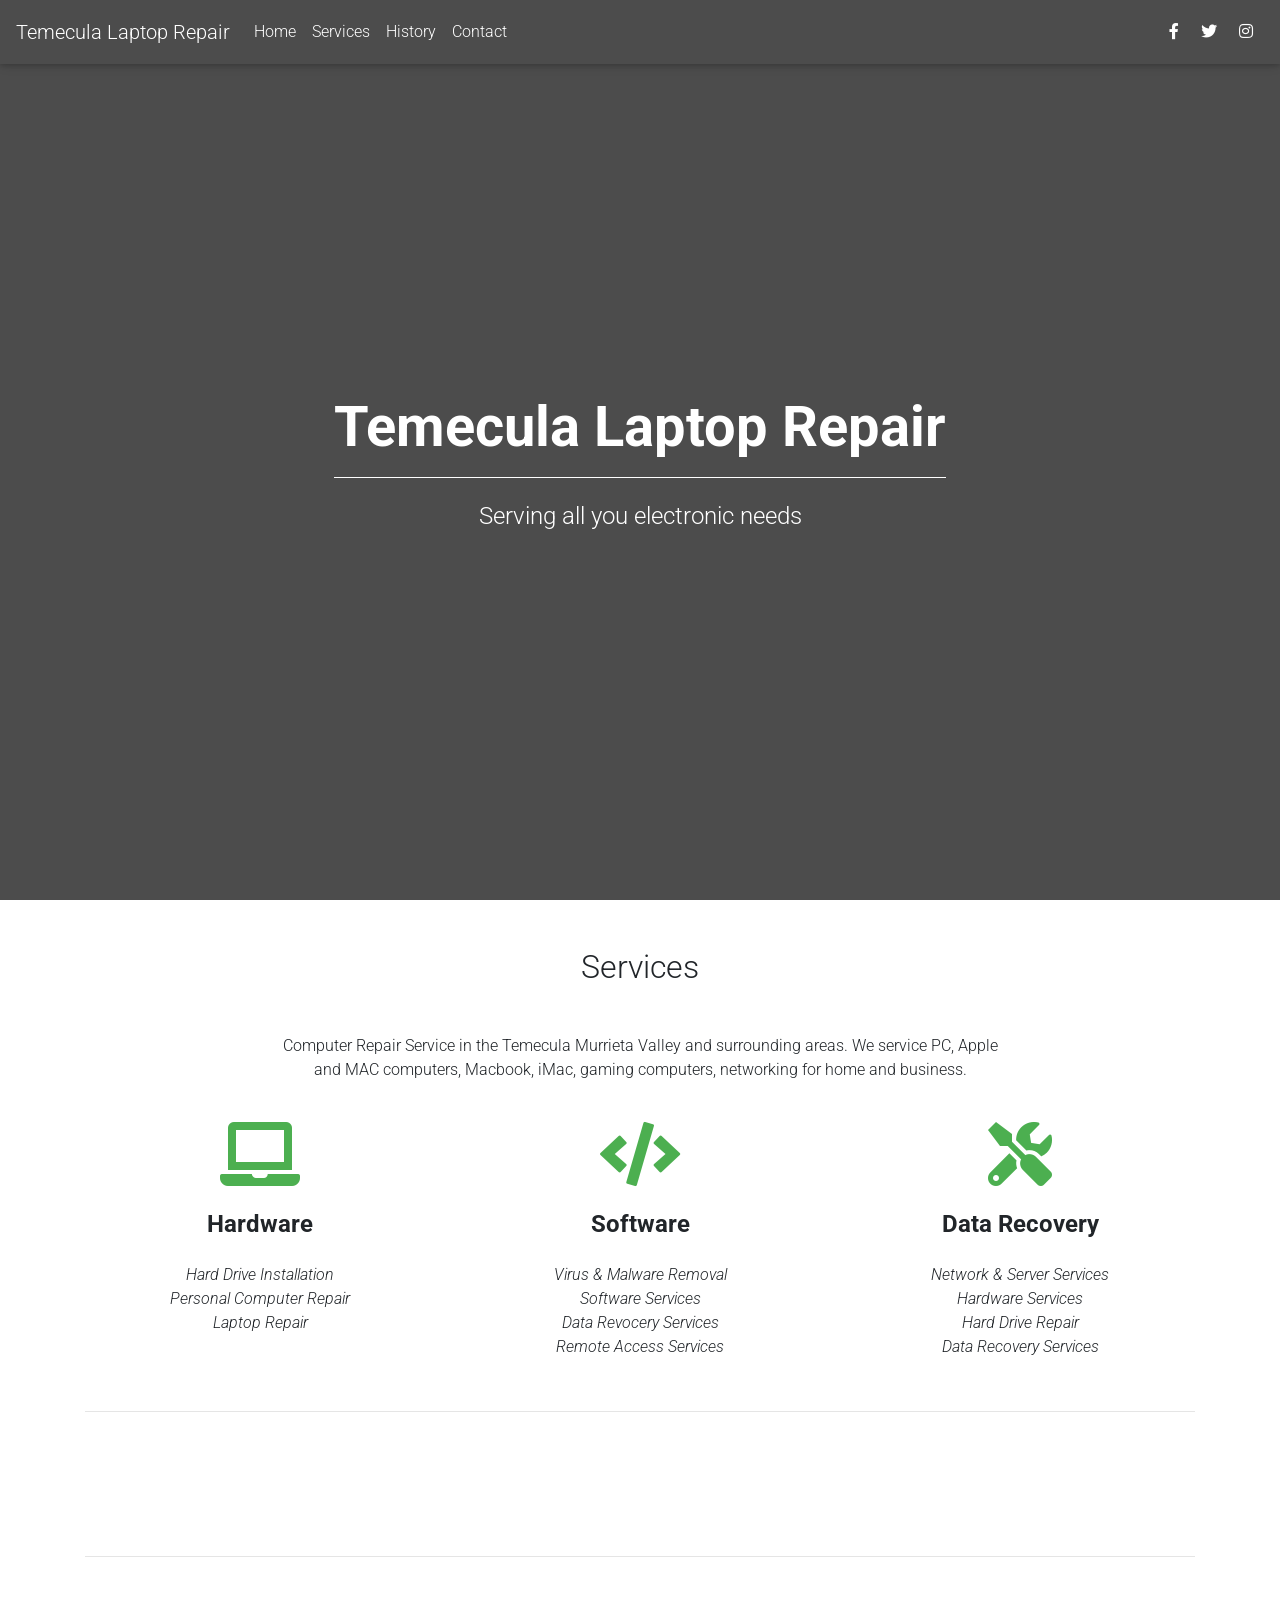
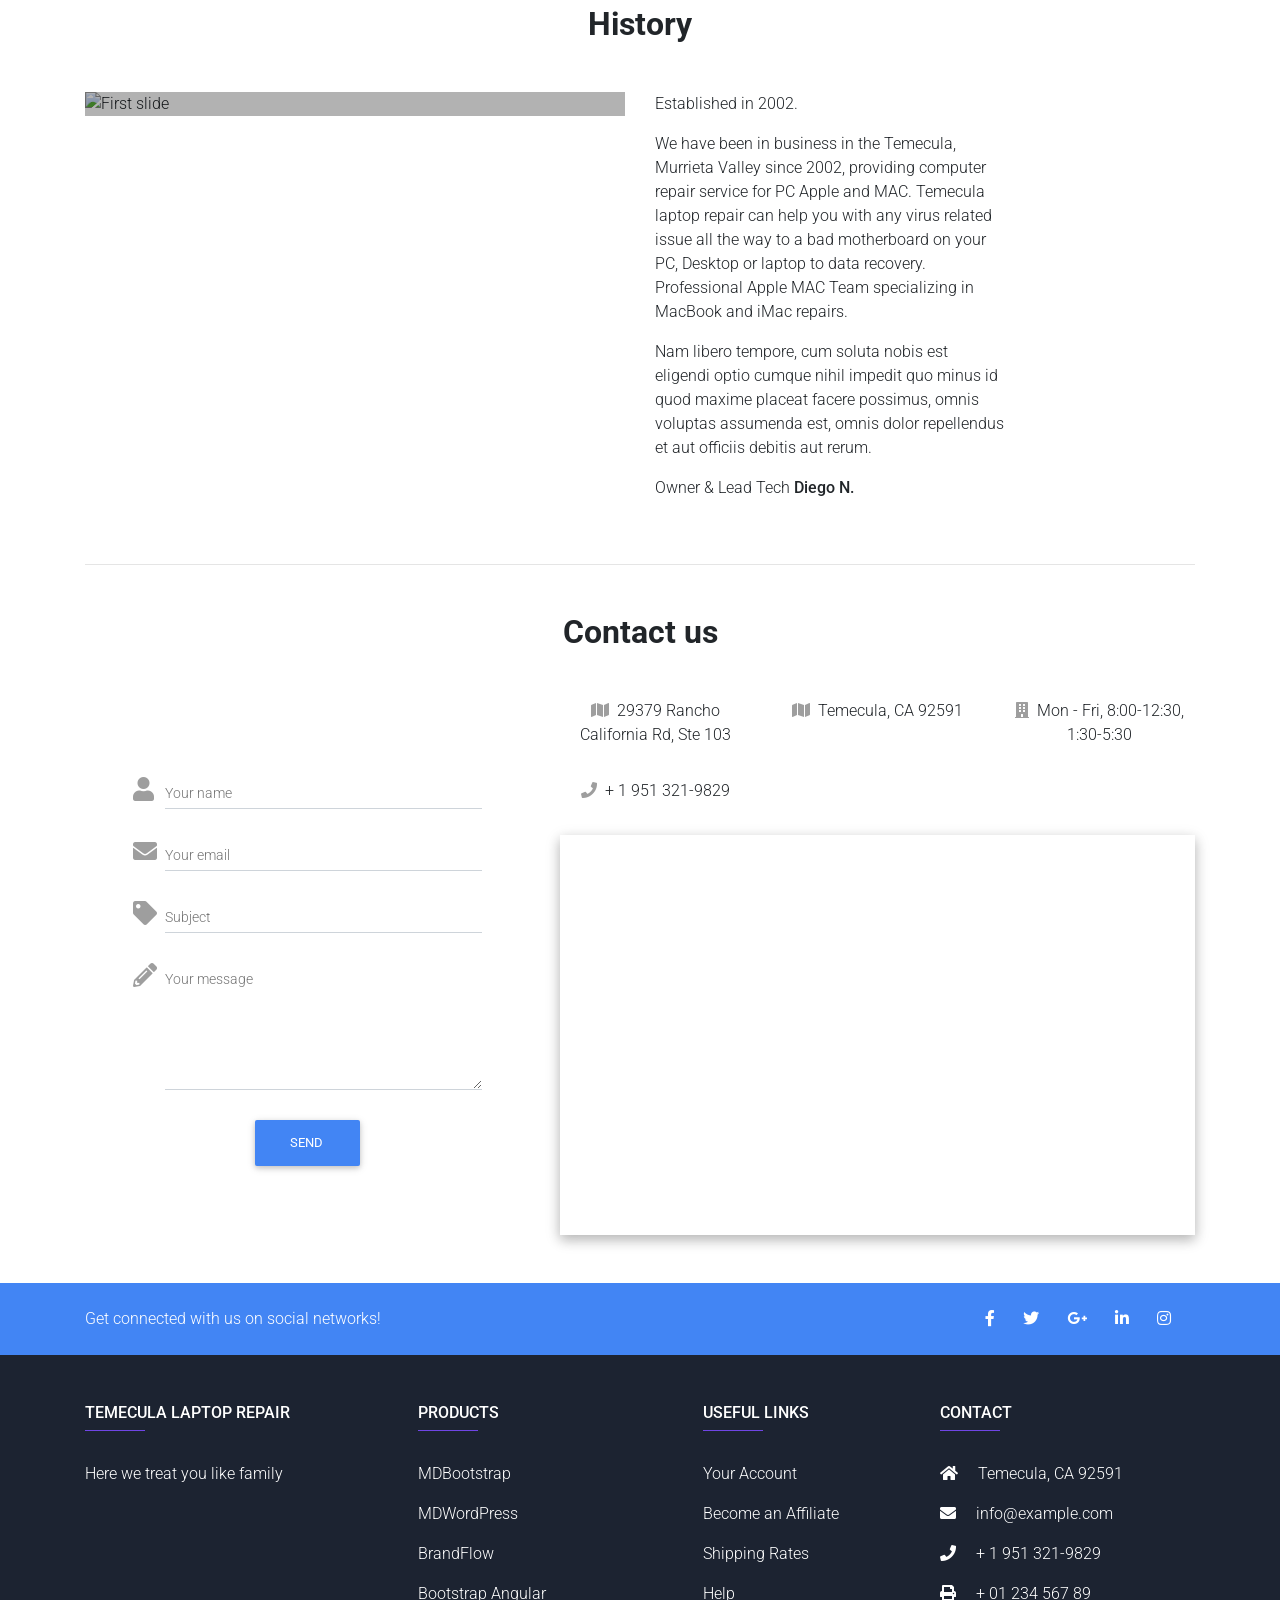
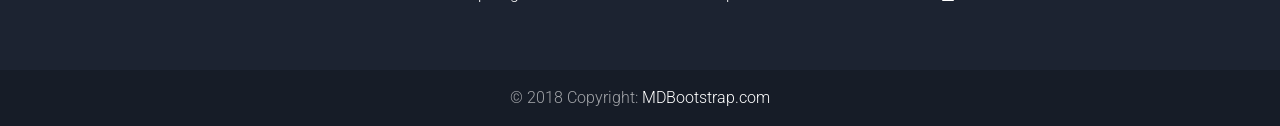
==== index.html @ 1538ce8d "Allow to publish to github pages" ====
<!DOCTYPE html>
<html lang="en">
<head>
  <meta charset="UTF-8">
  <meta name="viewport" content="width=device-width, initial-scale=1, shrink-to-fit=no">
  <meta http-equiv="x-ua-compatible" content="ie=edge">
  <title>Temecula Laptop Repair</title>
  <!-- MDB icon -->
  <link rel="icon" href="img/repair.png" type="image/x-icon" class="filter-green">
  <!-- Font Awesome -->
  <link rel="stylesheet" href="https://use.fontawesome.com/releases/v5.11.2/css/all.css">
  <!-- Google Fonts Roboto -->
  <link rel="stylesheet" href="https://fonts.googleapis.com/css?family=Roboto:300,400,500,700&display=swap">
  <!-- Bootstrap core CSS -->
  <link rel="stylesheet" href="css/bootstrap.min.css">
  <!-- Material Design Bootstrap -->
  <link rel="stylesheet" href="css/mdb.min.css">
  <!-- Your custom styles (optional) -->
  <link rel="stylesheet" href="css/style.css">
</head>
<body>
  <!--Main Navigation-->
  <header>
    <nav class="navbar navbar-expand-lg navbar-dark fixed-top scrolling-navbar">

      <!-- Navbar brand -->
      <a class="navbar-brand" href="#">Temecula Laptop Repair</a>
    
      <!-- Collapse button -->
      <button class="navbar-toggler" type="button" data-toggle="collapse" data-target="#basicExampleNav"
        aria-controls="basicExampleNav" aria-expanded="false" aria-label="Toggle navigation">
        <span class="navbar-toggler-icon"></span>
      </button>
    
      <!-- Collapsible content -->
      <div class="collapse navbar-collapse" id="basicExampleNav">
    
        <!-- Links -->
        <ul class="navbar-nav mr-auto">
          <li class="nav-item">
            <a class="nav-link" href="#intro">Home</a>
        </li>
        <li class="nav-item">
            <a class="nav-link" href="#best-features">Services</a>
        </li>
        <!-- <li class="nav-item">
            <a class="nav-link" href="#examples">History</a>
        </li> -->
        <li class="nav-item">
            <a class="nav-link" href="#gallery">History</a>
        </li>
        <li class="nav-item">
            <a class="nav-link" href="#contact">Contact</a>
        </li>
    
          <!-- Dropdown -->
          <!-- <li class="nav-item dropdown">
            <a class="nav-link dropdown-toggle" id="navbarDropdownMenuLink" data-toggle="dropdown"
              aria-haspopup="true" aria-expanded="false">Dropdown</a>
            <div class="dropdown-menu dropdown-primary" aria-labelledby="navbarDropdownMenuLink">
              <a class="dropdown-item" href="#">Action</a>
              <a class="dropdown-item" href="#">Another action</a>
              <a class="dropdown-item" href="#">Something else here</a>
            </div>
          </li> -->
    
        </ul>

        <!-- Social Icon  -->
        <ul class="navbar-nav nav-flex-icons">
          <li class="nav-item">
            <a class="nav-link"><i class="fab fa-facebook-f"></i></a>
          </li>
          <li class="nav-item">
            <a class="nav-link"><i class="fab fa-twitter"></i></a>
          </li>
          <li class="nav-item">
            <a class="nav-link"><i class="fab fa-instagram"></i></a>
          </li>
        </ul>
      </div>
      <!-- Collapsible content -->
    
    </nav>
    <div id="intro" class="view">
      <div class="mask rgba-black-strong">
        <div class="container-fluid d-flex align-items-center justify-content-center h-100">
          <div class="row d-flex justify-content-center text-center">
              <div class="col-md-12">
                <!-- Heading -->
                <h2 class="display-4 font-weight-bold white-text pt-5 mb-2">Temecula Laptop Repair</h2>
                <!-- Divider -->
                <hr class="hr-light">
                <!-- Description -->
                <h4 class="white-text my-4">
                  Serving all you electronic needs
                </h4>
                <!-- <button type="button" class="btn btn-outline-white">Read more<i class="fa fa-book ml-2"></i></button> -->
            </div>
          </div>
        </div>
      </div>
    </div>
  </header>


  <!--Main layout-->
  <main class="mt-5">
    <div class="container">
      <!--Section: Best Features-->
      <section id="best-features" class="text-center">
        <!-- Heading -->
        <h2 class="mb-5">Services</h2>
        <!--Grid row-->
        <div class="row d-flex justify-content-center mb-4">
          <!--Grid column-->
          <div class="col-md-8">
            <!-- Description -->
            <p>
              Computer Repair Service in the Temecula Murrieta Valley and surrounding areas. We service PC, Apple and MAC computers, Macbook, iMac, gaming computers, networking for home and business.
            </p>
          </div>
        </div>
        <!--Grid row-->
        <div class="row">
          <!--Grid column-->
          <div class="col-md-4 mb-1">
              <i class="fas fa-laptop fa-4x green-text"></i>
              <h4 class="my-4 font-weight-bold">Hardware</h4>
              <!-- <p class="grey-text">Lorem ipsum dolor sit amet, consectetur adipisicing elit. Reprehenderit maiores nam, aperiam minima
                  assumenda deleniti hic.</p> -->
                <i>Hard Drive Installation</i><br>
                <i>Personal Computer Repair</i><br>
                <i>Laptop Repair</i>
          </div>

          <!--Grid column-->
          <div class="col-md-4 mb-1">
              <i class="fas fa-code fa-4x green-text"></i>
              <h4 class="my-4 font-weight-bold">Software</h4>
              <!-- <p class="grey-text">Lorem ipsum dolor sit amet, consectetur adipisicing elit. Reprehenderit maiores nam, aperiam minima
                  assumenda deleniti hic.</p> -->
                <i>Virus & Malware Removal</i><br>
                <i>Software Services</i><br>
                <i>Data Revocery Services</i><br>
                <i>Remote Access Services</i>
          </div>
  
          <!--Grid column-->
          <div class="col-md-4 mb-1">
              <i class="fas fa-tools fa-4x green-text"></i>
              <h4 class="my-4 font-weight-bold">Data Recovery</h4>
              <!-- <p class="grey-text">Lorem ipsum dolor sit amet, consectetur adipisicing elit. Reprehenderit maiores nam, aperiam minima
                  assumenda deleniti hic.</p> -->
                <i>Network & Server Services</i><br>
                <i>Hardware Services</i><br>
                <i>Hard Drive Repair</i><br>
                <i>Data Recovery Services</i>
          </div>
        </div>
      </section>

      <hr class="my-5">

      <!--Section: Examples-->
      <section id="examples" class="text-center">
        <!-- Grid 1 Row -->
        <div class="row">
          <!-- Grid 1.1 Column -->
          <div class="col-lg-4 col-md-12 mb-4">
            <div class="view overlay z-depth-1-half">
              <img src="https://s3-media0.fl.yelpcdn.com/bphoto/nNCRvG0JT7j4bq7YsQmgIA/o.jpg" class="img-fluid" alt="">
              <a href="#!">
                <div class="mask rgba-white-slight"></div>
              </a>
            </div>
            <!-- <h4 class="my-4 font-weight-bold">
              Heading
            </h4>
            <p class="grey-text">
              Lorem ipsum dolor sit amet, consectetur adipisicing elit. Reprehenderit maiores nam,
              aperiam minima
              assumenda deleniti hic.
            </p> -->
            
          </div>
          <!-- Grid 1.2 Column -->
          <div class="col-lg-4 col-md-6 mb-4">
            <div class="view overlay z-depth-1-half">
              <img src="https://s3-media0.fl.yelpcdn.com/bphoto/4TQZv5tIDsnd_oftoH5N8Q/o.jpg" class="img-fluid" alt="">
              <a href="#!">
                <div class="mask rgba-white-slight"></div>
              </a>
            </div>
            <!-- <h4 class="my-4 font-weight-bold">
              Heading
            </h4>
            <p class="grey-text">
              Lorem ipsum dolor sit amet, consectetur adipisicing elit. Reprehenderit maiores nam,
              aperiam minima
              assumenda deleniti hic.
            </p> -->
          </div>
          <!-- Grid 1.3 Column -->
          <div class="col-lg-4 col-md-6 mb-4">
            <div class="view overlay z-depth-1-half">
              <img src="https://s3-media0.fl.yelpcdn.com/bphoto/IvJzESkE9rNS_cmMoUqvdg/o.jpg" class="img-fluid" alt="">
              <a href="#!">
                <div class="mask rgba-white-slight"></div>
              </a>
            </div>
            <!-- <h4 class="my-4 font-weight-bold">
              Heading
            </h4>
            <p class="grey-text">
              Lorem ipsum dolor sit amet, consectetur adipisicing elit. Reprehenderit maiores nam,
              aperiam minima
              assumenda deleniti hic.
            </p> -->
          </div>
        </div>

        <!-- Grid 2 Row -->
        <div class="row">
          <!-- Grid 2.1 Column -->
          <div class="col-lg-4 col-md-12 mb-4">

          </div>
          <!-- Grid 2.2 Column -->
          <div class="col-lg-4 col-md-6 mb-4">

          </div>
          <!-- Grid 2.3 Column -->
          <div class="col-lg-4 col-md-6 mb-4">

          </div>
        </div>
      </section>


      <hr class="my-5">

      <!--Section: Gallery-->
      <section id="gallery">
        <h2 class="mb-5 font-weight-bold text-center">
          History
        </h2>
        <!-- Grid 1 Row -->
        <div class="row">
          <!-- Grid 1.1 Column -->
          <div class="col-md-6 mb-4">
            <!--Carousel Wrapper-->
            <div id="carousel" class="carousel slide carousel-fade" data-ride="carousel">
              <!--Indicators-->
              <ol class="carousel-indicators">
                <li data-target="#carousel" data-slide-to="0" class="active"></li>
                <li data-target="#carousel" data-slide-to="1"></li>
                <li data-target="#carousel" data-slide-to="2"></li>
              </ol>
              <!--Slides-->
              <div class="carousel-inner" role="listbox">
                <div class="carousel-item active">
                  <div class="view">
                    <img class="d-block w-100" src="https://mdbootstrap.com/img/Photos/Slides/img%20(68).jpg"
                      alt="First slide">
                    <div class="mask rgba-black-light"></div>
                  </div>
                  <div class="carousel-caption">
                    <h3 class="h3-responsive">Light mask</h3>
                    <p>First text</p>
                  </div>
                </div>
                <div class="carousel-item">
                  <!--Mask color-->
                  <div class="view">
                    <img class="d-block w-100" src="https://mdbootstrap.com/img/Photos/Slides/img%20(6).jpg"
                      alt="Second slide">
                    <div class="mask rgba-black-strong"></div>
                  </div>
                  <div class="carousel-caption">
                    <h3 class="h3-responsive">Strong mask</h3>
                    <p>Secondary text</p>
                  </div>
                </div>
                <div class="carousel-item">
                  <!--Mask color-->
                  <div class="view">
                    <img class="d-block w-100" src="https://mdbootstrap.com/img/Photos/Slides/img%20(9).jpg"
                      alt="Third slide">
                    <div class="mask rgba-black-slight"></div>
                  </div>
                  <div class="carousel-caption">
                    <h3 class="h3-responsive">Slight mask</h3>
                    <p>Third text</p>
                  </div>
                </div>
              </div>
              <!--Controls-->
              <a class="carousel-control-prev" href="#carousel" role="button" data-slide="prev">
                <span class="carousel-control-prev-icon" aria-hidden="true"></span>
                <span class="sr-only">Previous</span>
              </a>
              <a class="carousel-control-next" href="#carousel" role="button" data-slide="next">
                <span class="carousel-control-next-icon" aria-hidden="true"></span>
                <span class="sr-only">Next</span>
              </a>
            </div>
          </div>
          <!-- Grid 1.2 Column -->
          <div class="col-md-4 mb-6">
            <!--Excerpt-->
            <!-- <a href="" class="teal-text">
              <h6 class="pb-1"><i class="fas fa-heart"></i><strong> Lifestyle </strong></h6>
            </a>
            <h4 class="mb-3"><strong>This is title of the news</strong></h4> -->
            <p>Established in 2002.</p>
            <p>
              We have been in business in the Temecula, Murrieta Valley since 2002, providing computer repair service for PC Apple and MAC. Temecula laptop repair can help you with any virus related issue all the way to a bad motherboard on your PC, Desktop or laptop to data recovery. Professional Apple MAC Team specializing in MacBook and iMac repairs.
            </p>

            <p>
              Nam libero tempore, cum soluta nobis est eligendi optio cumque nihil impedit quo minus id quod maxime
                placeat facere possimus, omnis voluptas assumenda est, omnis dolor repellendus et aut officiis
                debitis aut rerum.
              </p>
            <p>Owner & Lead Tech <a><strong>Diego N.</strong></a></p>
            <!-- <a class="btn btn-primary btn-md">Read more</a> -->
          </div>
        </div>

      </section>


      <hr class="my-5">

      <!--Section: Contact-->
      <section id="contact">
        <!-- Heading -->
        <h2 class="mb-5 font-weight-bold text-center">Contact us</h2>

        <!--Grid 1 Row-->
        <div class="row">

          <!--Grid 1.1 column-->
          <div class="col-lg-5 col-md-12">
             <!-- Form contact -->
            <form class="p-5 grey-text">
              <div class="md-form form-sm"> <i class="fas fa-user prefix"></i>
                <input type="text" id="form3" class="form-control form-control-sm">
                <label for="form3">Your name</label>
              </div>
              <div class="md-form form-sm"> <i class="fas fa-envelope prefix"></i>
                <input type="text" id="form2" class="form-control form-control-sm">
                <label for="form2">Your email</label>
              </div>
              <div class="md-form form-sm"> <i class="fas fa-tag prefix"></i>
                <input type="text" id="form32" class="form-control form-control-sm">
                <label for="form34">Subject</label>
              </div>
              <div class="md-form form-sm"> <i class="fas fa-pencil-alt prefix"></i>
                <textarea type="text" id="form8" class="md-textarea form-control form-control-sm" rows="4"></textarea>
                <label for="form8">Your message</label>
              </div>
              <div class="text-center mt-4">
                <button class="btn btn-primary">Send <i class="far fa-paper-planeml-1"></i></button>
              </div>
            </form>
          </div>

          <!--Grid 1.2 column-->
          <div class="col-lg-7 col-md-12">
            <!--Grid row-->
            <div class="row text-center">
              <!--Grid column-->
              <div class="col-lg-4 col-md-12 mb-3">
                <p><i class="fas fa-map fa-1x mr-2 grey-text"></i>29379 Rancho California Rd, Ste 103</p>
              </div>
              <div class="col-lg-4 col-md-12 mb-3">
                <p><i class="fas fa-map fa-1x mr-2 grey-text"></i>Temecula, CA 92591</p>
              </div>
              <!--Grid column-->
              <div class="col-lg-4 col-md-6 mb-3">
                <p><i class="fas fa-building fa-1x mr-2 grey-text"></i>Mon - Fri, 8:00-12:30, 1:30-5:30</p>
              </div>
              <!--Grid column-->
              <div class="col-lg-4 col-md-6 mb-3">
                <p><i class="fas fa-phone fa-1x mr-2 grey-text"></i>+ 1 951 321-9829</p>
              </div>
            </div>
            <div id="map-container" class="z-depth-1-half map-container mb-5" style="height: 400px"></div>
          </div>
        </div>
      </section>
    </div>
  </main>

  <!--Footer-->
  <footer>
    <!-- Footer -->
<footer class="page-footer unique-color-dark">
  <!-- Social buttons -->
  <div class="primary-color">
    <div class="container">
        <!--Grid row-->
        <div class="row py-4 d-flex align-items-center">

            <!--Grid column-->
            <div class="col-md-6 col-lg-5 text-center text-md-left mb-4 mb-md-0">
                <h6 class="mb-0 white-text">Get connected with us on social networks!</h6>
            </div>
            <!--Grid column-->

            <!--Grid column-->
            <div class="col-md-6 col-lg-7 text-center text-md-right">
                <!--Facebook-->
                <a class="fb-ic ml-0">
                    <i class="fab fa-facebook-f white-text mr-4"> </i>
                </a>
                <!--Twitter-->
                <a class="tw-ic">
                    <i class="fab fa-twitter white-text mr-4"> </i>
                </a>
                <!--Google +-->
                <a class="gplus-ic">
                    <i class="fab fa-google-plus-g white-text mr-4"> </i>
                </a>
                <!--Linkedin-->
                <a class="li-ic">
                    <i class="fab fa-linkedin-in white-text mr-4"> </i>
                </a>
                <!--Instagram-->
                <a class="ins-ic">
                    <i class="fab fa-instagram white-text mr-lg-4"> </i>
                </a>
            </div>
            <!--Grid column-->

        </div>
        <!--Grid row-->
    </div>
  </div>
  <!--Footer Links-->
  <div class="container mt-5 mb-4 text-center text-md-left">
    <div class="row mt-3">
        <!--First column-->
        <div class="col-md-3 col-lg-4 col-xl-3 mb-4">
            <h6 class="text-uppercase font-weight-bold">
              <strong>Temecula Laptop Repair</strong>
            </h6>
            <hr class="deep-purple accent-2 mb-4 mt-0 d-inline-block mx-auto" style="width: 60px;">
            <p>
              Here we treat you like family
            </p>
        </div>
        <!--Second column-->
        <div class="col-md-2 col-lg-2 col-xl-2 mx-auto mb-4">
            <h6 class="text-uppercase font-weight-bold">
                <strong>Products</strong>
            </h6>
            <hr class="deep-purple accent-2 mb-4 mt-0 d-inline-block mx-auto" style="width: 60px;">
            <p>
                <a href="#!">MDBootstrap</a>
            </p>
            <p>
                <a href="#!">MDWordPress</a>
            </p>
            <p>
                <a href="#!">BrandFlow</a>
            </p>
            <p>
                <a href="#!">Bootstrap Angular</a>
            </p>
        </div>
        <!--Third column-->
        <div class="col-md-3 col-lg-2 col-xl-2 mx-auto mb-4">
          <h6 class="text-uppercase font-weight-bold">
              <strong>Useful links</strong>
          </h6>
          <hr class="deep-purple accent-2 mb-4 mt-0 d-inline-block mx-auto" style="width: 60px;">
          <p>
              <a href="#!">Your Account</a>
          </p>
          <p>
              <a href="#!">Become an Affiliate</a>
          </p>
          <p>
              <a href="#!">Shipping Rates</a>
          </p>
          <p>
              <a href="#!">Help</a>
          </p>
        </div>

        <!--Fourth column-->
        <div class="col-md-4 col-lg-3 col-xl-3">
          <h6 class="text-uppercase font-weight-bold">
            <strong>Contact</strong>
          </h6>
          <hr class="deep-purple accent-2 mb-4 mt-0 d-inline-block mx-auto" style="width: 60px;">
          <p>
            <i class="fas fa-home  mr-3"></i> Temecula, CA 92591</p>
          <p>
            <i class="fas fa-envelope mr-3"></i> info@example.com</p>
          <p>
            <i class="fas fa-phone mr-3"></i> + 1 951 321-9829</p>
          <p>
            <i class="fas fa-print mr-3"></i> + 01 234 567 89</p>
        </div>
    </div>
  </div>
  <!--/.Footer Links-->

  <!-- Copyright -->
  <div class="footer-copyright text-center py-3">© 2018 Copyright:
    <a href="https://mdbootstrap.com/education/bootstrap/"> MDBootstrap.com</a>
  </div>
  <!-- Copyright -->

</footer>
  </footer>



  <!-- jQuery -->
  <script type="text/javascript" src="js/jquery.min.js"></script>
  <!-- Bootstrap tooltips -->
  <script type="text/javascript" src="js/popper.min.js"></script>
  <!-- Bootstrap core JavaScript -->
  <script type="text/javascript" src="js/bootstrap.min.js"></script>
  <!-- MDB core JavaScript -->
  <script type="text/javascript" src="js/mdb.min.js"></script>
  <!-- Your custom scripts (optional) -->
  <script type="text/javascript"></script>

  <!-- Google Maps -->
  <script src="https://maps.google.com/maps/api/js?key=AIzaSyBLLi9YOvQ1gnQCAfGTJvIF2t9I-Yqd30U&callback=initMap"></script>
  <!-- Google Maps settings -->
  <script>
    // Regular map
    function regular_map() {
      var var_location = new google.maps.LatLng(33.505412, -117.143880);

      var var_mapoptions = {
        center: var_location,
        zoom: 15
      };

      var var_map = new google.maps.Map(document.getElementById("map-container"),
        var_mapoptions);

      var var_marker = new google.maps.Marker({
        position: var_location,
        map: var_map,
        title: "New York"
      });
    }

    // Initialize maps
    google.maps.event.addDomListener(window, 'load', regular_map);
  </script>
  <!-- Carousel options -->
<script>
  $('.carousel').carousel({
    interval: 3000,
  })
</script>

</body>
</html>
---- css/style.css ----
html,
body,
header,
#intro {
    height: 100%;
    scroll-behavior: smooth;
}

#intro {
    background: url("https://temeculalaptoprepair.files.wordpress.com/2018/04/cropped-banner3-diego-mod-2.png")no-repeat center center fixed;
    -webkit-background-size: cover;
    -moz-background-size: cover;
    -o-background-size: cover;
    background-size: cover;
}
.top-nav-collapse{
  background-color: #24355C;
}
@media (max-width: 768px) {
  .navbar:not(.top-nav-collapse) {
    background-color: #24355C;
  }
}
@media (min-width: 800px) and (max-width: 850px) {
  .navbar:not(.top-nav-collapse) {
    background-color: #24355C;
  }
}
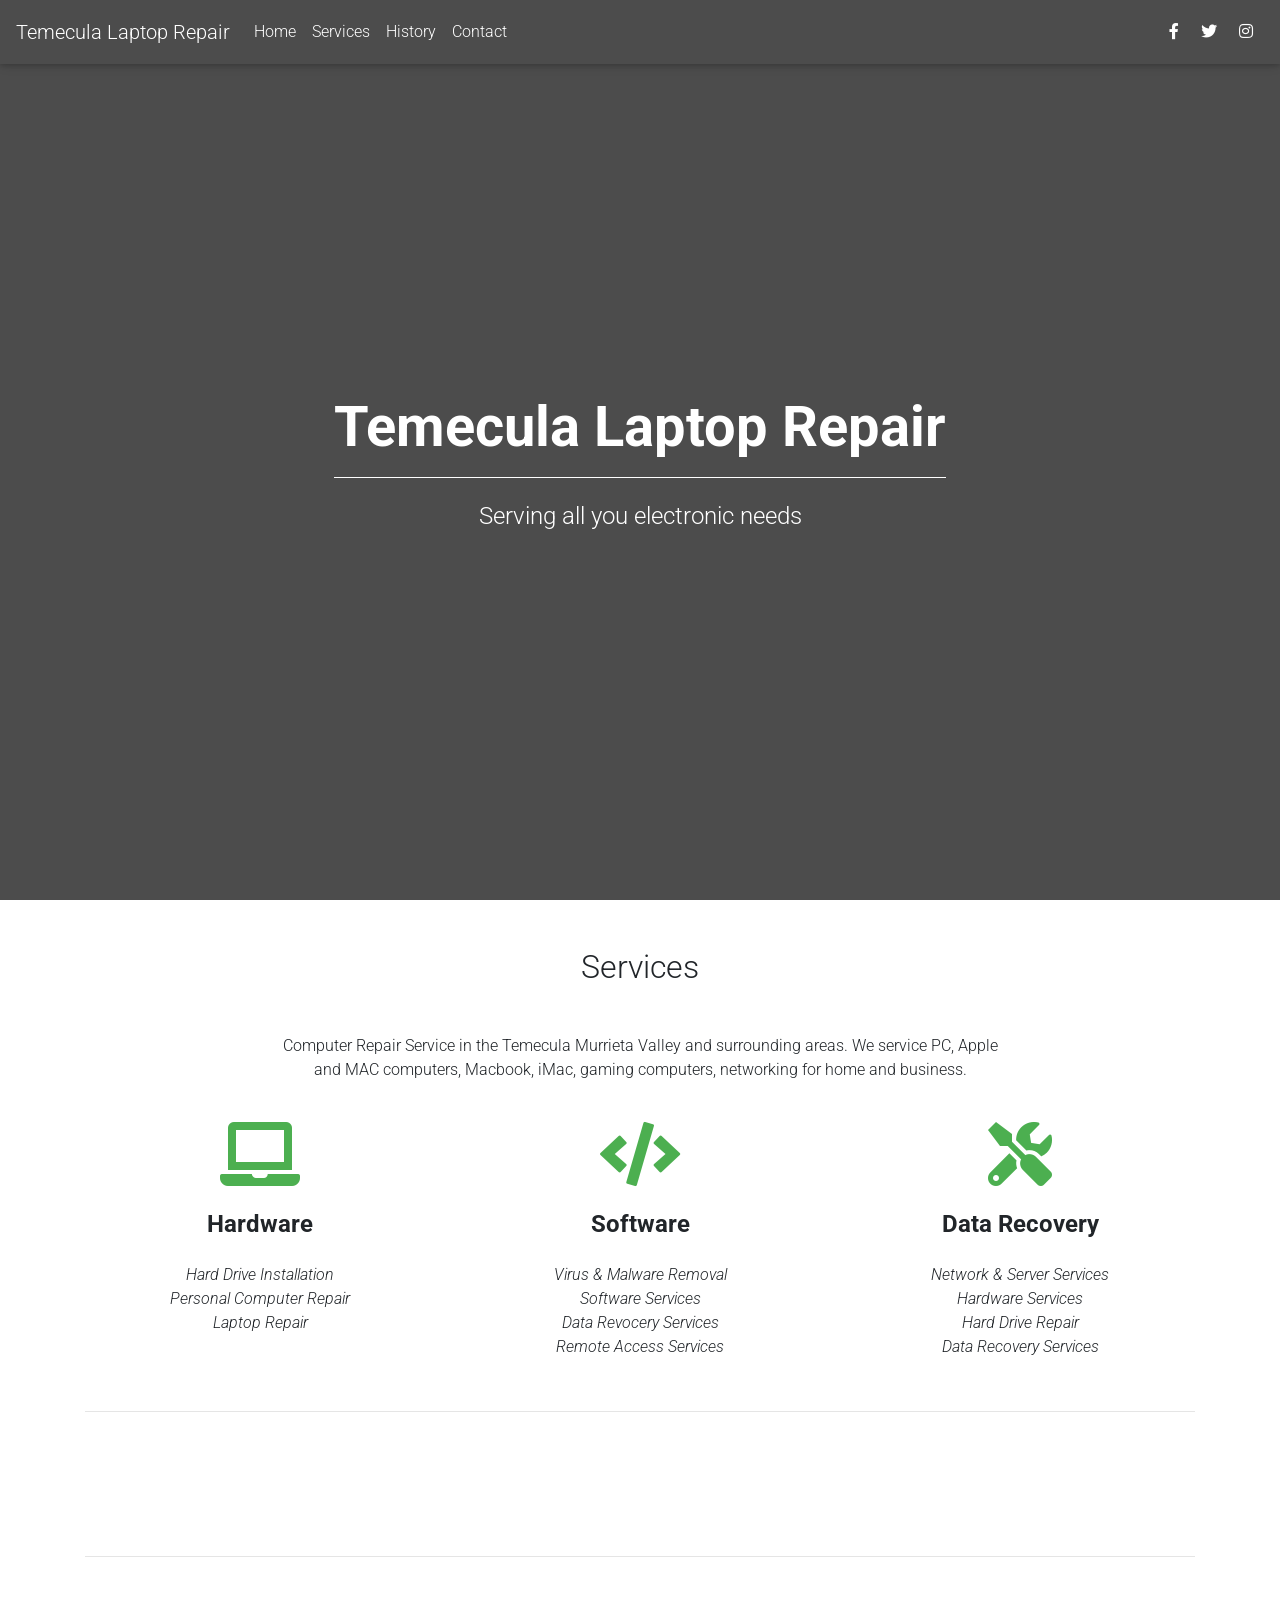
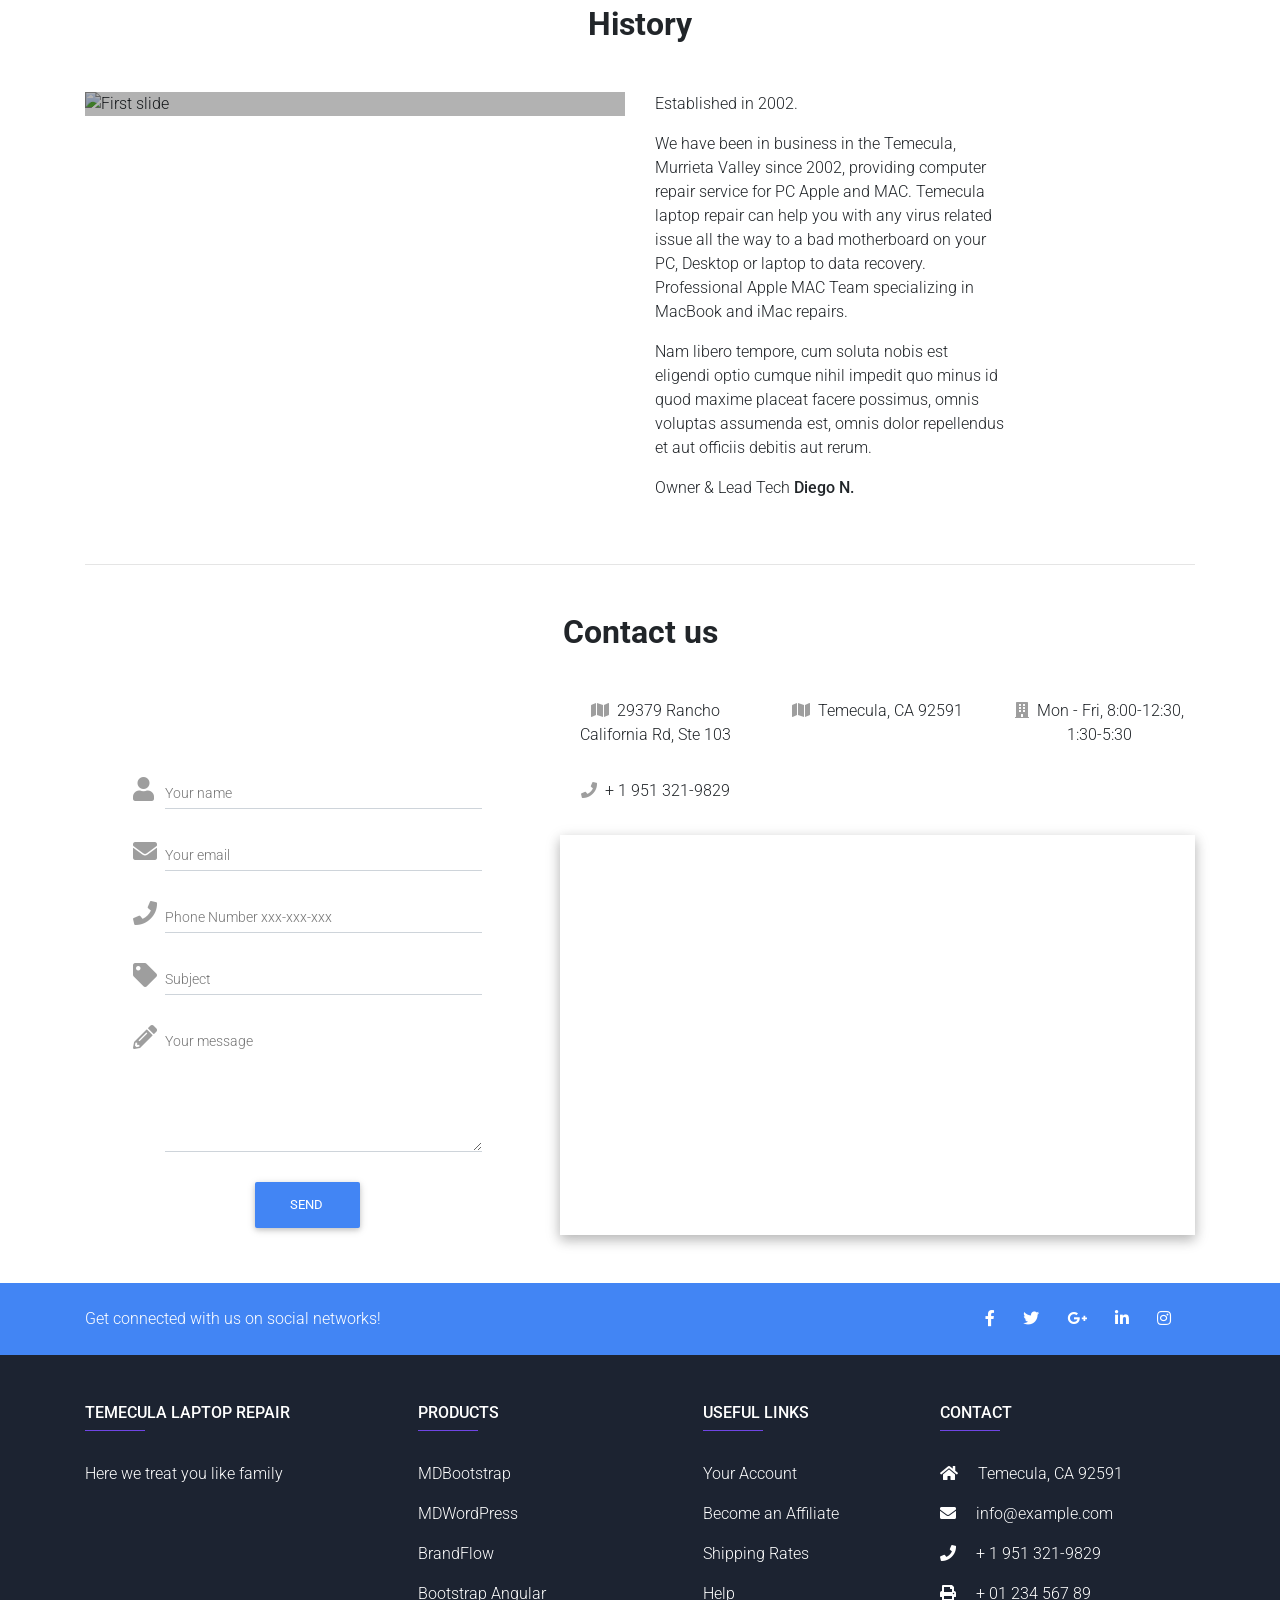
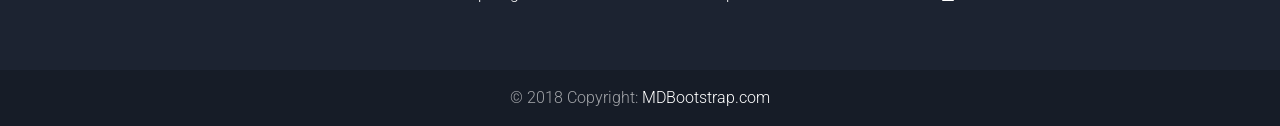
==== commit f2a41831: "Can submit information through form" ====
--- a/index.html
+++ b/index.html
@@ -343,26 +343,82 @@
 
           <!--Grid 1.1 column-->
           <div class="col-lg-5 col-md-12">
+
+            <!-- <form 
+            id="my-form"
+            action="https://formspree.io/mlelwkzd"
+            method="POST"
+            >
+              <label>Email:</label>
+              <input type="email" name="email" />
+              <label>Message:</label>
+              <input type="text" name="message" />
+              <button id="my-form-button">Submit</button>
+              <p id="my-form-status"></p>
+            </form> -->
+
              <!-- Form contact -->
-            <form class="p-5 grey-text">
+            <form 
+              class="p-5 grey-text"
+              id="my-form"
+              action="https://formspree.io/mlelwkzd"
+              method="POST"
+            >
               <div class="md-form form-sm"> <i class="fas fa-user prefix"></i>
-                <input type="text" id="form3" class="form-control form-control-sm">
+                <input 
+                name="name" 
+                type="text" 
+                id="form3" 
+                class="form-control form-control-sm"
+                required
+                >
                 <label for="form3">Your name</label>
               </div>
               <div class="md-form form-sm"> <i class="fas fa-envelope prefix"></i>
-                <input type="text" id="form2" class="form-control form-control-sm">
+                <input 
+                name="emil" 
+                type="text" 
+                id="form2" 
+                class="form-control form-control-sm"
+                required
+                >
                 <label for="form2">Your email</label>
               </div>
+              <div class="md-form form-sm"> <i class="fas fa-phone prefix"></i>
+                <input 
+                name="phone number" 
+                type="tel" 
+                id="form2" 
+                class="form-control form-control-sm"
+                pattern="[0-9]{3}-[0-9]{3}-[0-9]{4}"
+                required
+                >
+                <label for="form2">Phone Number xxx-xxx-xxx</label>
+              </div>
               <div class="md-form form-sm"> <i class="fas fa-tag prefix"></i>
-                <input type="text" id="form32" class="form-control form-control-sm">
+                <input 
+                name="subject" 
+                type="text" 
+                id="form32" 
+                class="form-control form-control-sm"
+                required
+                >
                 <label for="form34">Subject</label>
               </div>
               <div class="md-form form-sm"> <i class="fas fa-pencil-alt prefix"></i>
-                <textarea type="text" id="form8" class="md-textarea form-control form-control-sm" rows="4"></textarea>
+                <textarea 
+                name="message" 
+                type="text" 
+                id="form8" 
+                class="md-textarea form-control form-control-sm" 
+                rows="4"
+                required
+                ></textarea>
                 <label for="form8">Your message</label>
               </div>
               <div class="text-center mt-4">
-                <button class="btn btn-primary">Send <i class="far fa-paper-planeml-1"></i></button>
+                <p id="my-form-status"></p>
+                <button id="my-form-button" class="btn btn-primary">Send <i class="far fa-paper-planeml-1"></i></button>
               </div>
             </form>
           </div>
@@ -559,11 +615,108 @@
     google.maps.event.addDomListener(window, 'load', regular_map);
   </script>
   <!-- Carousel options -->
-<script>
-  $('.carousel').carousel({
-    interval: 3000,
-  })
-</script>
+  <script>
+    $('.carousel').carousel({
+      interval: 3000,
+    })
+  </script>
+
+  <!-- Contact Form Submission -->
+
+  <script>
+    window.addEventListener("DOMContentLoaded", function() {
+  
+      // get the form elements defined in your form HTML above
+      
+      var form = document.getElementById("my-form");
+      var button = document.getElementById("my-form-button");
+      var status = document.getElementById("my-form-status");
+  
+      // Success and Error functions for after the form is submitted
+      
+      function success() {
+        form.reset();
+        button.style = "display: none ";
+        status.innerHTML = "Thanks!";
+      }
+  
+      function error() {
+        status.innerHTML = "Oops! There was a problem.";
+      }
+  
+      // handle the form submission event
+  
+      form.addEventListener("submit", function(ev) {
+        ev.preventDefault();
+        var data = new FormData(form);
+        ajax(form.method, form.action, data, success, error);
+      });
+    });
+    
+    // helper function for sending an AJAX request
+  
+    function ajax(method, url, data, success, error) {
+      var xhr = new XMLHttpRequest();
+      xhr.open(method, url);
+      xhr.setRequestHeader("Accept", "application/json");
+      xhr.onreadystatechange = function() {
+        if (xhr.readyState !== XMLHttpRequest.DONE) return;
+        if (xhr.status === 200) {
+          success(xhr.response, xhr.responseType);
+        } else {
+          error(xhr.status, xhr.response, xhr.responseType);
+        }
+      };
+      xhr.send(data);
+    }
+  </script>
+  <!-- <script>
+    window.addEventListener("DOMContentLoaded", function() {
+  
+      // get the form elements defined in your form HTML above
+      
+      var form = document.getElementById("my-form");
+      var button = document.getElementById("my-form-button");
+      var status = document.getElementById("my-form-status");
+  
+      // Success and Error functions for after the form is submitted
+      
+      function success() {
+        form.reset();
+        button.style = "display: none ";
+        status.innerHTML = "Thanks!";
+      }
+  
+      function error() {
+        status.innerHTML = "Oops! There was a problem.";
+      }
+  
+      // handle the form submission event
+  
+      form.addEventListener("submit", function(ev) {
+        ev.preventDefault();
+        var data = new FormData(form);
+        ajax(form.method, form.action, data, success, error);
+      });
+    });
+    
+    // helper function for sending an AJAX request
+  
+    function ajax(method, url, data, success, error) {
+      var xhr = new XMLHttpRequest();
+      xhr.open(method, url);
+      xhr.setRequestHeader("Accept", "application/json");
+      xhr.onreadystatechange = function() {
+        if (xhr.readyState !== XMLHttpRequest.DONE) return;
+        if (xhr.status === 200) {
+          success(xhr.response, xhr.responseType);
+        } else {
+          error(xhr.status, xhr.response, xhr.responseType);
+        }
+      };
+      xhr.send(data);
+    }
+  </script> -->
 
 </body>
 </html>
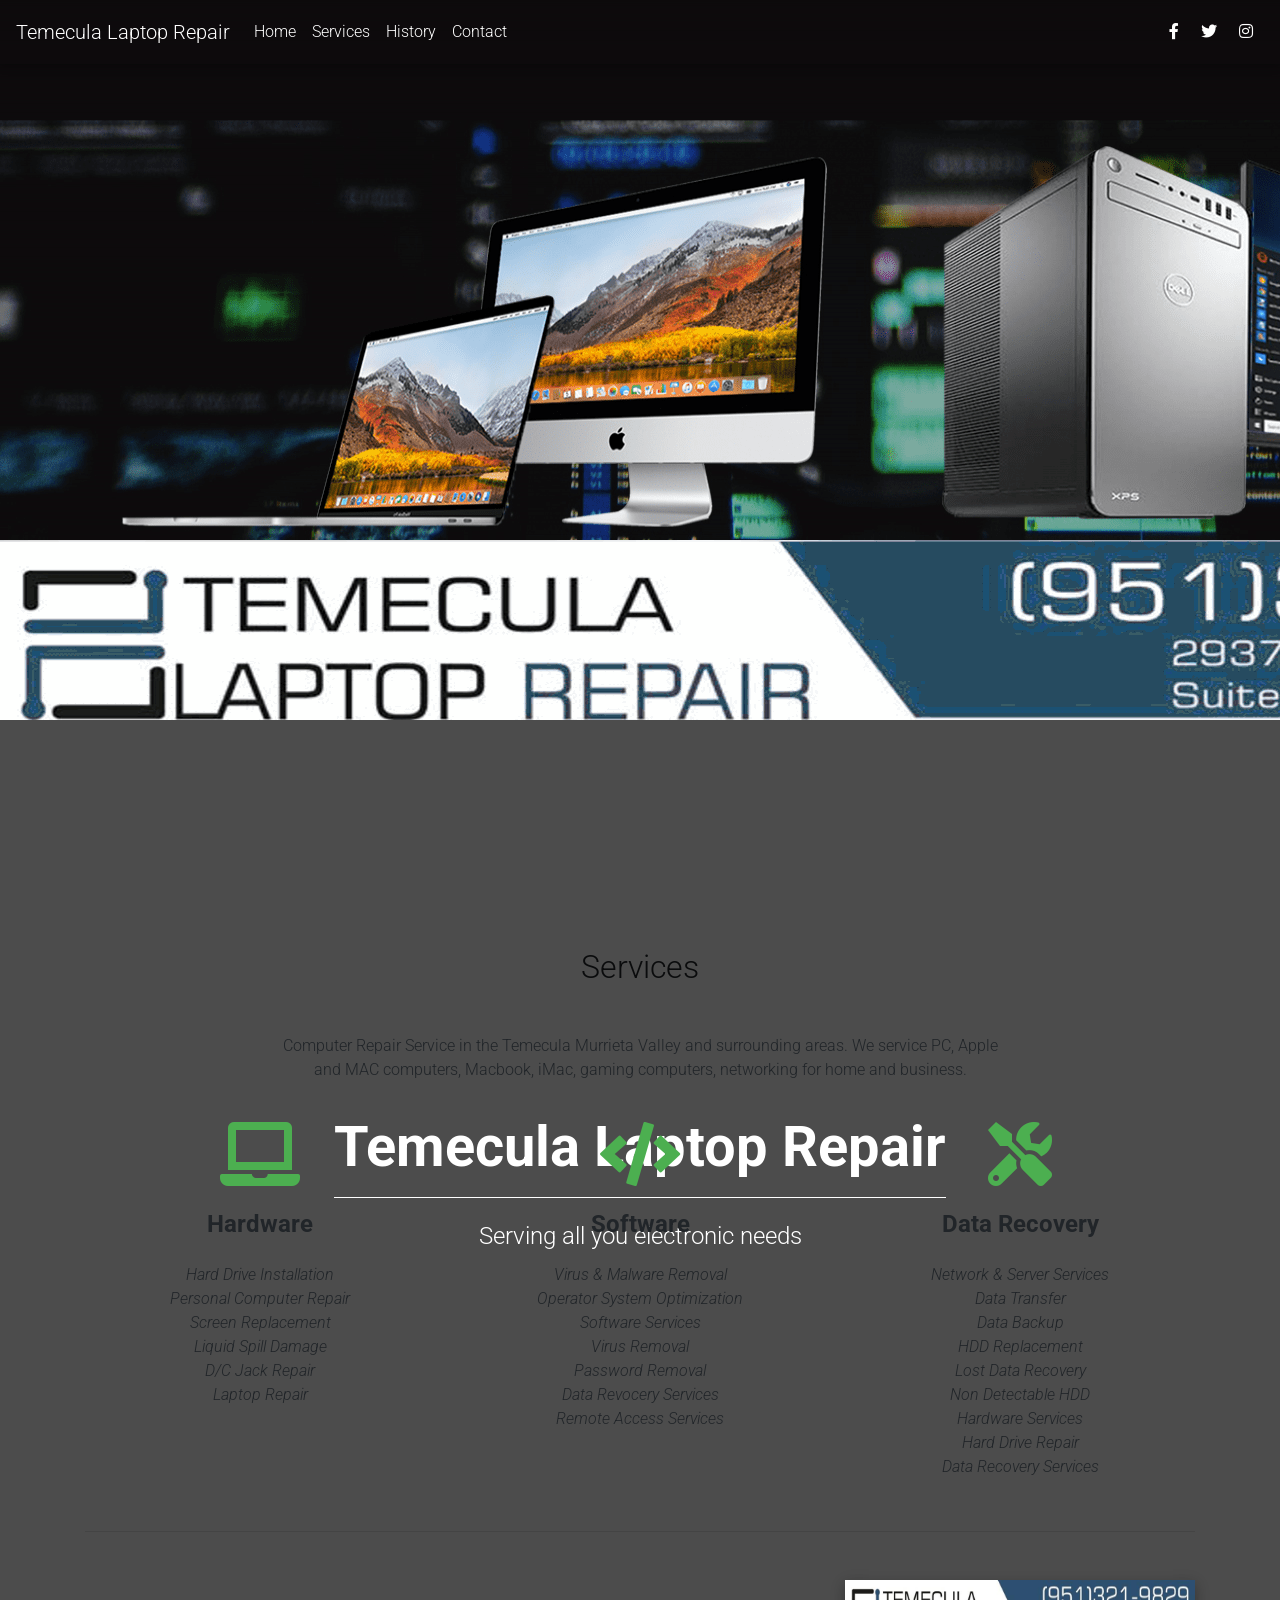
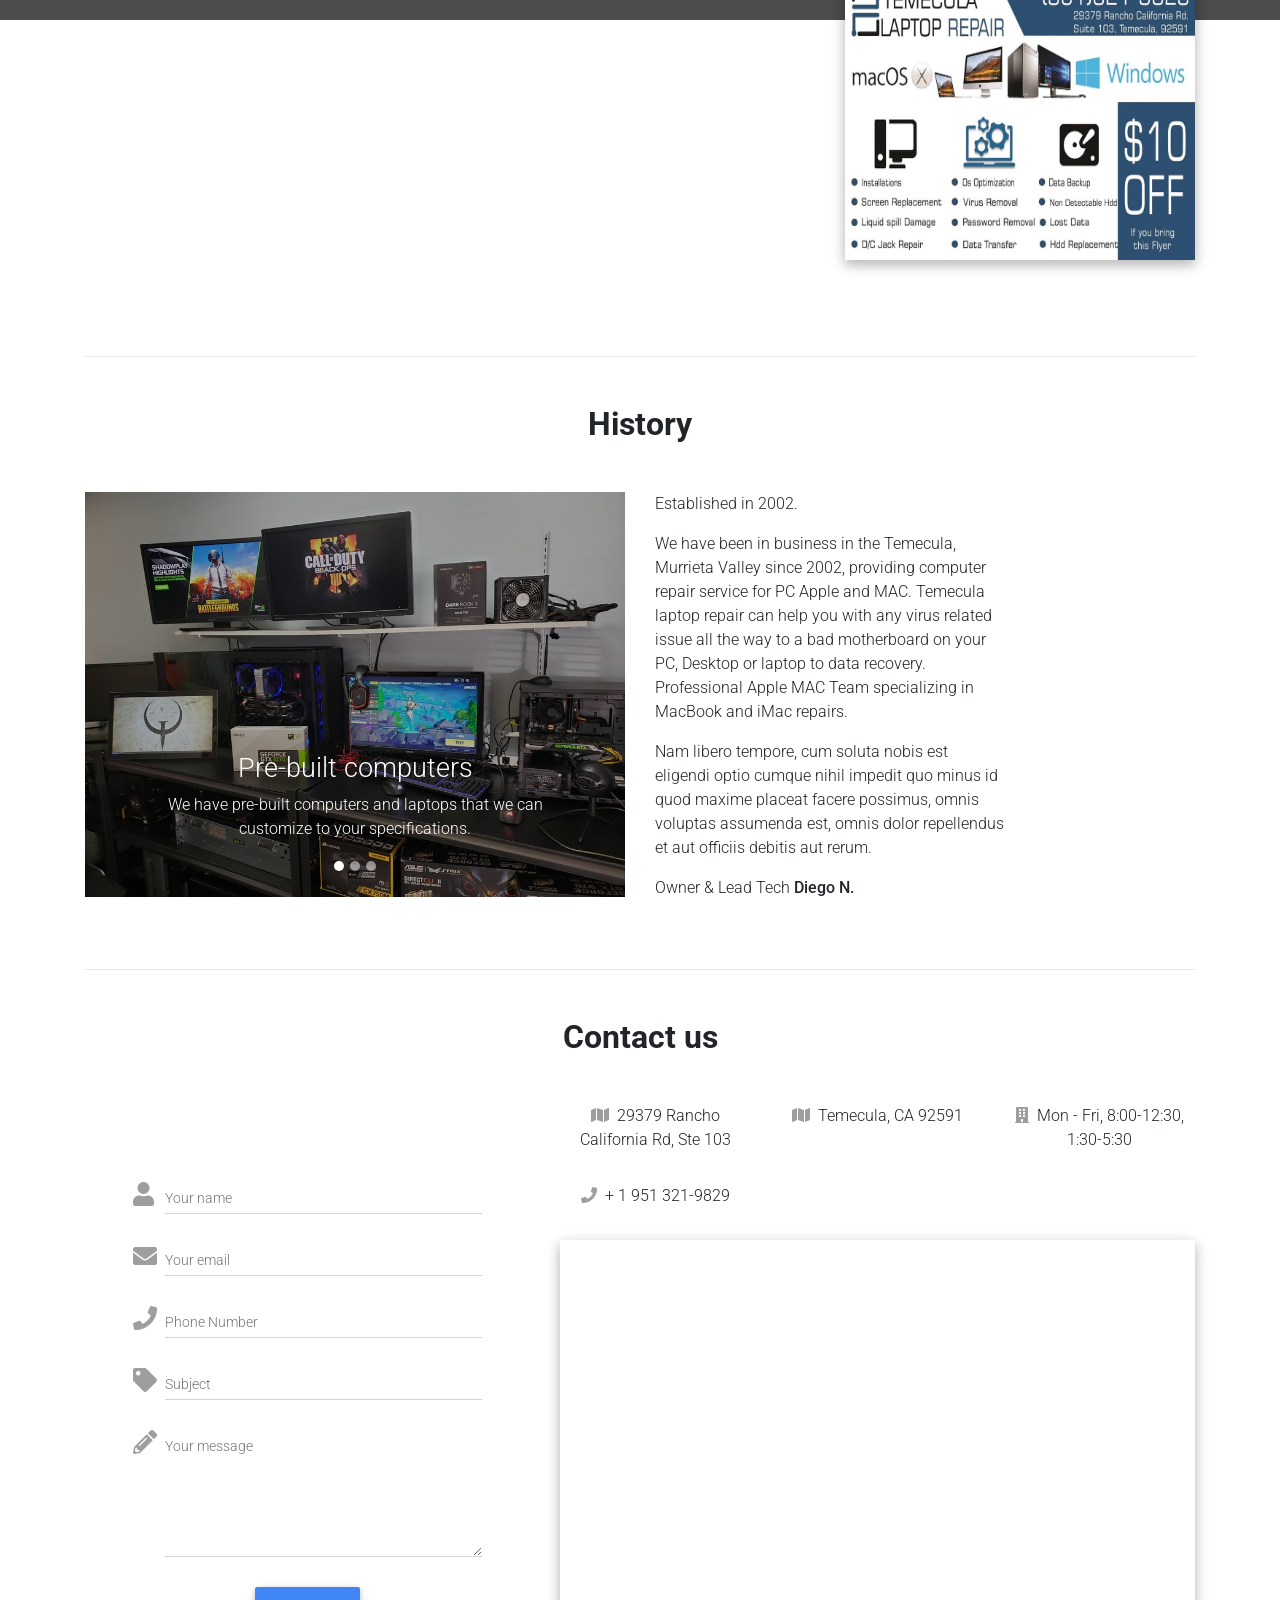
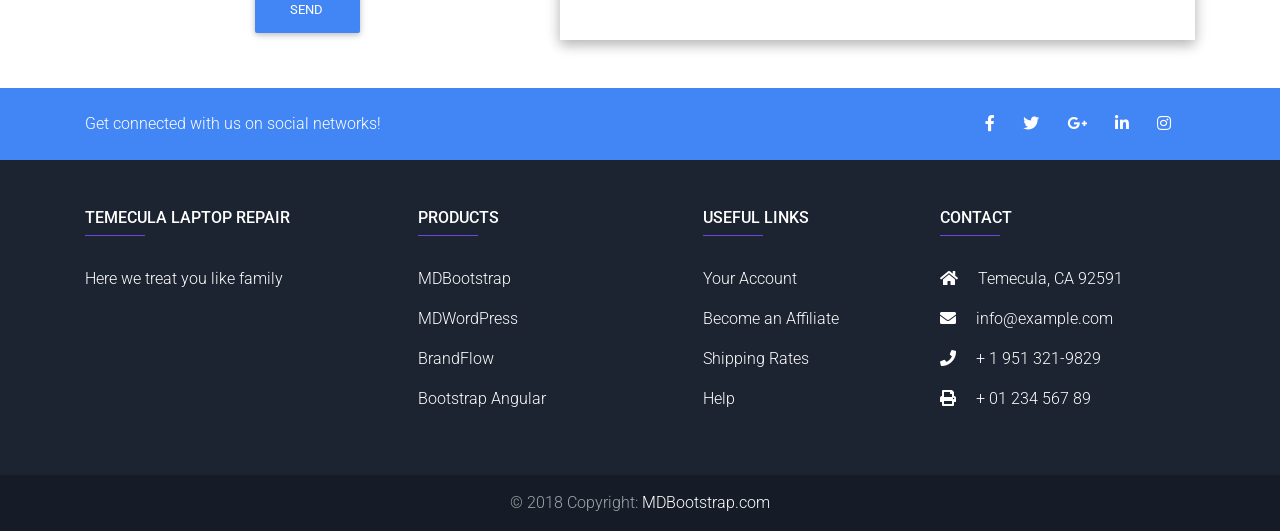
==== commit b3419f2b: "Updated images as well as fixed the contact form" ====
--- a/index.html
+++ b/index.html
@@ -6,7 +6,7 @@
   <meta http-equiv="x-ua-compatible" content="ie=edge">
   <title>Temecula Laptop Repair</title>
   <!-- MDB icon -->
-  <link rel="icon" href="img/repair.png" type="image/x-icon" class="filter-green">
+  <link rel="icon" href="img/LogoVectorNew1903n.png" type="image/x-icon" class="filter-green">
   <!-- Font Awesome -->
   <link rel="stylesheet" href="https://use.fontawesome.com/releases/v5.11.2/css/all.css">
   <!-- Google Fonts Roboto -->
@@ -82,6 +82,9 @@
       <!-- Collapsible content -->
     
     </nav>
+    <div>
+      <img src="img/banner tlr.bmp" class="mobile-banner" alt="" />
+    </div>
     <div id="intro" class="view">
       <div class="mask rgba-black-strong">
         <div class="container-fluid d-flex align-items-center justify-content-center h-100">
@@ -131,6 +134,9 @@
                   assumenda deleniti hic.</p> -->
                 <i>Hard Drive Installation</i><br>
                 <i>Personal Computer Repair</i><br>
+                <i>Screen Replacement</i><br>
+                <i>Liquid Spill Damage</i><br>
+                <i>D/C Jack Repair</i><br>
                 <i>Laptop Repair</i>
           </div>
 
@@ -141,7 +147,10 @@
               <!-- <p class="grey-text">Lorem ipsum dolor sit amet, consectetur adipisicing elit. Reprehenderit maiores nam, aperiam minima
                   assumenda deleniti hic.</p> -->
                 <i>Virus & Malware Removal</i><br>
+                <i>Operator System Optimization</i><br>
                 <i>Software Services</i><br>
+                <i>Virus Removal</i><br>
+                <i>Password Removal</i><br>
                 <i>Data Revocery Services</i><br>
                 <i>Remote Access Services</i>
           </div>
@@ -153,6 +162,11 @@
               <!-- <p class="grey-text">Lorem ipsum dolor sit amet, consectetur adipisicing elit. Reprehenderit maiores nam, aperiam minima
                   assumenda deleniti hic.</p> -->
                 <i>Network & Server Services</i><br>
+                <i>Data Transfer</i><br>
+                <i>Data Backup</i><br>
+                <i>HDD Replacement</i><br>
+                <i>Lost Data Recovery</i><br>
+                <i>Non Detectable HDD</i><br>
                 <i>Hardware Services</i><br>
                 <i>Hard Drive Repair</i><br>
                 <i>Data Recovery Services</i>
@@ -204,7 +218,7 @@
           <!-- Grid 1.3 Column -->
           <div class="col-lg-4 col-md-6 mb-4">
             <div class="view overlay z-depth-1-half">
-              <img src="https://s3-media0.fl.yelpcdn.com/bphoto/IvJzESkE9rNS_cmMoUqvdg/o.jpg" class="img-fluid" alt="">
+              <img style="height: 280px" src="img/services.jpg" class="img-fluid" alt="">
               <a href="#!">
                 <div class="mask rgba-white-slight"></div>
               </a>
@@ -261,37 +275,39 @@
               <div class="carousel-inner" role="listbox">
                 <div class="carousel-item active">
                   <div class="view">
-                    <img class="d-block w-100" src="https://mdbootstrap.com/img/Photos/Slides/img%20(68).jpg"
+                    <img class="d-block w-100" src="img/2 gaming computers.jpg"
                       alt="First slide">
                     <div class="mask rgba-black-light"></div>
                   </div>
                   <div class="carousel-caption">
-                    <h3 class="h3-responsive">Light mask</h3>
-                    <p>First text</p>
+                    <h3 class="h3-responsive">Pre-built computers</h3>
+                    <p>We have pre-built computers and laptops that we can customize to your specifications.</p>
                   </div>
                 </div>
                 <div class="carousel-item">
                   <!--Mask color-->
                   <div class="view">
-                    <img class="d-block w-100" src="https://mdbootstrap.com/img/Photos/Slides/img%20(6).jpg"
+                    <img class="d-block w-100" src="img/storeFront.jpg"
                       alt="Second slide">
-                    <div class="mask rgba-black-strong"></div>
+                    <div class="mask rgba-black-light"></div>
                   </div>
                   <div class="carousel-caption">
-                    <h3 class="h3-responsive">Strong mask</h3>
-                    <p>Secondary text</p>
+                    <h3 class="h3-responsive">Store Front</h3>
+                    <p>
+                      Located right off Rancho California Road, stop in for a visit and ask your questions, we would love to help!
+                    </p>
                   </div>
                 </div>
                 <div class="carousel-item">
                   <!--Mask color-->
                   <div class="view">
-                    <img class="d-block w-100" src="https://mdbootstrap.com/img/Photos/Slides/img%20(9).jpg"
+                    <img class="d-block w-100" src="img/counter.jpg"
                       alt="Third slide">
-                    <div class="mask rgba-black-slight"></div>
+                    <div class="mask rgba-black-light"></div>
                   </div>
                   <div class="carousel-caption">
-                    <h3 class="h3-responsive">Slight mask</h3>
-                    <p>Third text</p>
+                    <h3 class="h3-responsive">Computer Parts</h3>
+                    <p>We carry various computer parts for your project needs.</p>
                   </div>
                 </div>
               </div>
@@ -390,10 +406,10 @@
                 type="tel" 
                 id="form2" 
                 class="form-control form-control-sm"
-                pattern="[0-9]{3}-[0-9]{3}-[0-9]{4}"
+                pattern="[0-9]{3}[0-9]{3}[0-9]{4}"
                 required
                 >
-                <label for="form2">Phone Number xxx-xxx-xxx</label>
+                <label for="form2">Phone Number</label>
               </div>
               <div class="md-form form-sm"> <i class="fas fa-tag prefix"></i>
                 <input 
--- a/css/style.css
+++ b/css/style.css
@@ -7,16 +7,30 @@
 }
 
 #intro {
-    background: url("https://temeculalaptoprepair.files.wordpress.com/2018/04/cropped-banner3-diego-mod-2.png")no-repeat center center fixed;
+    background: url("../img/banner\ tlr.bmp")no-repeat center center fixed;
     -webkit-background-size: cover;
     -moz-background-size: cover;
     -o-background-size: cover;
-    background-size: cover;
+    background-size: contain;
 }
 .top-nav-collapse{
   background-color: #24355C;
 }
 @media (max-width: 768px) {
+  header {
+    height: 70%;
+  }
+  .mobile-banner{
+    height: 70vh;
+    width: 100vw;
+  }
+  #intro {
+    display: none;
+    /* height: 0; */
+    /* background-color: grey;
+    height: 65%;
+    margin-bottom: 0; */
+  }
   .navbar:not(.top-nav-collapse) {
     background-color: #24355C;
   }
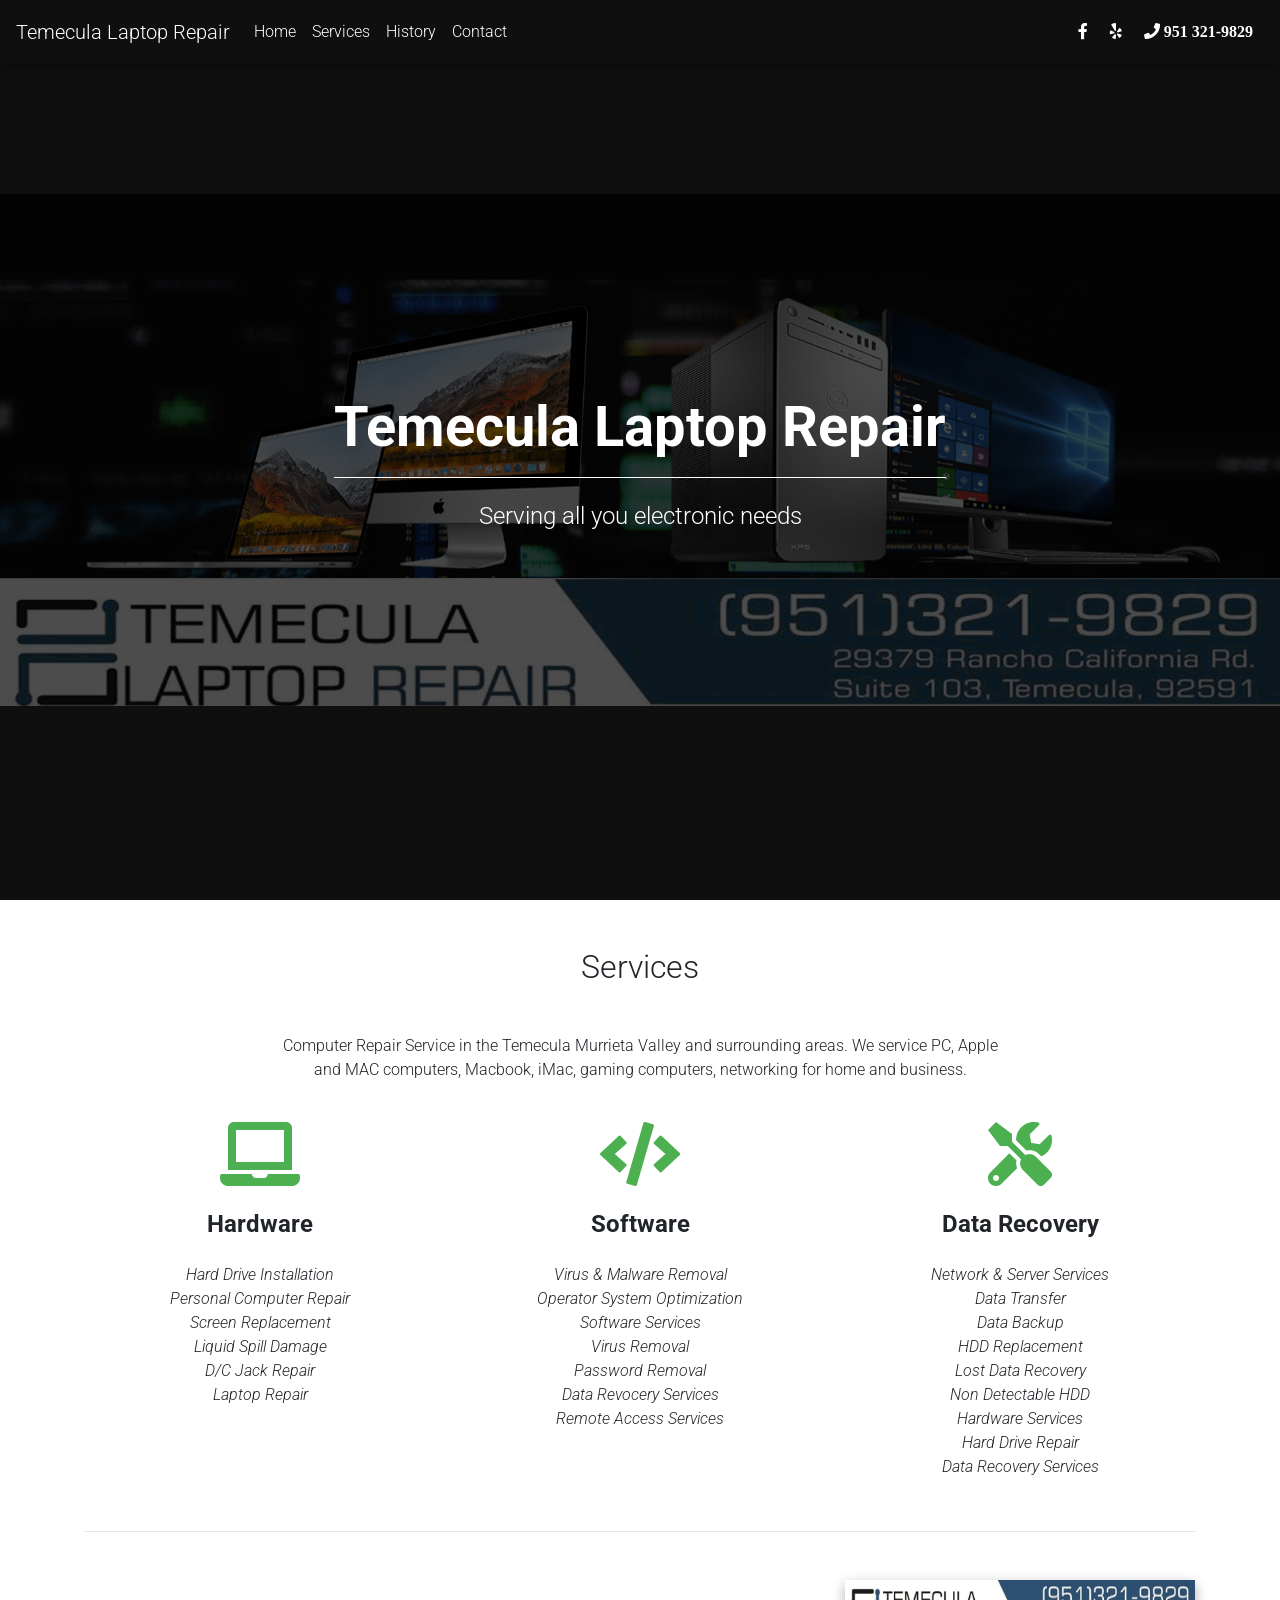
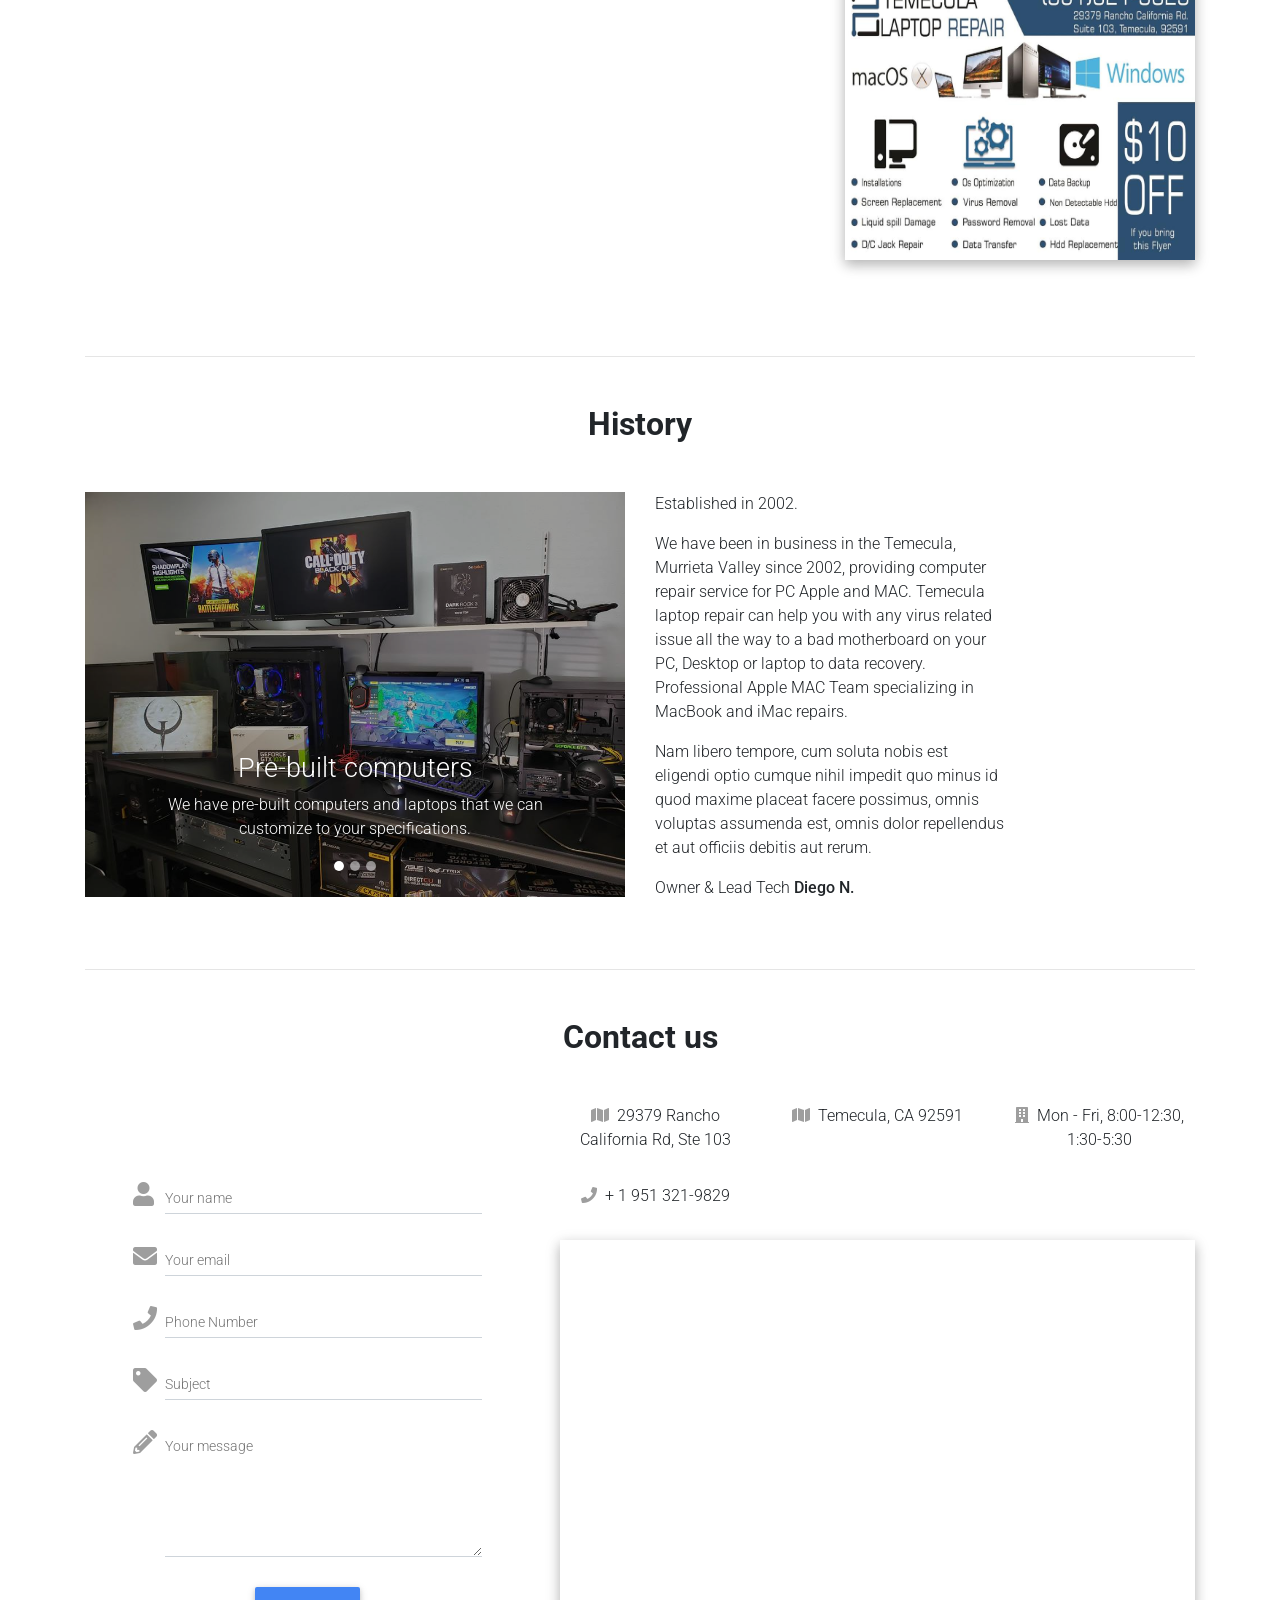
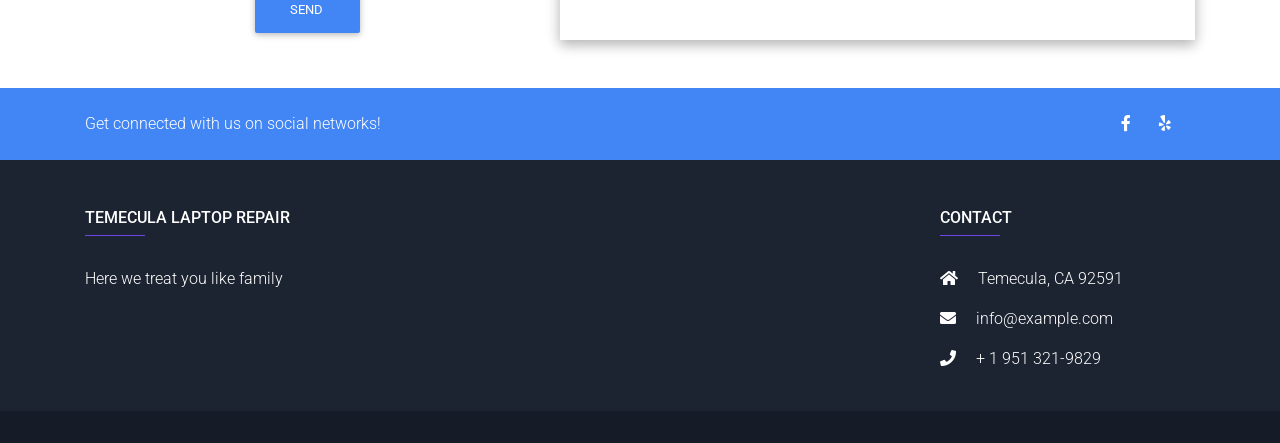
==== commit 0c18a9bf: "Social Media Links work" ====
--- a/index.html
+++ b/index.html
@@ -69,14 +69,23 @@
         <!-- Social Icon  -->
         <ul class="navbar-nav nav-flex-icons">
           <li class="nav-item">
-            <a class="nav-link"><i class="fab fa-facebook-f"></i></a>
+            <a class="nav-link" href="https://www.yelp.com/biz/temecula-laptop-repair-temecula-2" target="_blank"><i class="fab fa-facebook-f"></i></a>
           </li>
           <li class="nav-item">
+            <a class="nav-link" href="https://www.facebook.com/TemeculaMurrietaLaptopComputerRepair/" target="_blank"><i class="fab fa-yelp"></i></a>
+          </li>
+          <li class="nav-item">
+            <a class="nav-link"><i class="fas fa-phone"> 951 321-9829</i></a>
+          </li>
+            
+
+          
+          <!-- <li class="nav-item">
             <a class="nav-link"><i class="fab fa-twitter"></i></a>
           </li>
           <li class="nav-item">
             <a class="nav-link"><i class="fab fa-instagram"></i></a>
-          </li>
+          </li> -->
         </ul>
       </div>
       <!-- Collapsible content -->
@@ -485,24 +494,24 @@
             <!--Grid column-->
             <div class="col-md-6 col-lg-7 text-center text-md-right">
                 <!--Facebook-->
-                <a class="fb-ic ml-0">
+                <a class="fb-ic ml-0" href="https://www.facebook.com/TemeculaMurrietaLaptopComputerRepair/" target="_blank">
                     <i class="fab fa-facebook-f white-text mr-4"> </i>
                 </a>
                 <!--Twitter-->
-                <a class="tw-ic">
+                <!-- <a class="tw-ic">
                     <i class="fab fa-twitter white-text mr-4"> </i>
-                </a>
+                </a> -->
                 <!--Google +-->
-                <a class="gplus-ic">
+                <!-- <a class="gplus-ic">
                     <i class="fab fa-google-plus-g white-text mr-4"> </i>
-                </a>
+                </a> -->
                 <!--Linkedin-->
-                <a class="li-ic">
+                <!-- <a class="li-ic">
                     <i class="fab fa-linkedin-in white-text mr-4"> </i>
-                </a>
+                </a> -->
                 <!--Instagram-->
-                <a class="ins-ic">
-                    <i class="fab fa-instagram white-text mr-lg-4"> </i>
+                <a class="ins-ic" href="https://www.yelp.com/biz/temecula-laptop-repair-temecula-2" target="_blank">
+                    <i class="fab fa-yelp white-text mr-lg-4"> </i>
                 </a>
             </div>
             <!--Grid column-->
@@ -515,7 +524,7 @@
   <div class="container mt-5 mb-4 text-center text-md-left">
     <div class="row mt-3">
         <!--First column-->
-        <div class="col-md-3 col-lg-4 col-xl-3 mb-4">
+        <div class="col-md-3 col-lg-4 col-xl-9 mb-4">
             <h6 class="text-uppercase font-weight-bold">
               <strong>Temecula Laptop Repair</strong>
             </h6>
@@ -525,7 +534,7 @@
             </p>
         </div>
         <!--Second column-->
-        <div class="col-md-2 col-lg-2 col-xl-2 mx-auto mb-4">
+        <!-- <div class="col-md-2 col-lg-2 col-xl-2 mx-auto mb-4">
             <h6 class="text-uppercase font-weight-bold">
                 <strong>Products</strong>
             </h6>
@@ -542,9 +551,9 @@
             <p>
                 <a href="#!">Bootstrap Angular</a>
             </p>
-        </div>
+        </div> -->
         <!--Third column-->
-        <div class="col-md-3 col-lg-2 col-xl-2 mx-auto mb-4">
+        <!-- <div class="col-md-3 col-lg-2 col-xl-2 mx-auto mb-4">
           <h6 class="text-uppercase font-weight-bold">
               <strong>Useful links</strong>
           </h6>
@@ -561,7 +570,7 @@
           <p>
               <a href="#!">Help</a>
           </p>
-        </div>
+        </div> -->
 
         <!--Fourth column-->
         <div class="col-md-4 col-lg-3 col-xl-3">
@@ -575,16 +584,17 @@
             <i class="fas fa-envelope mr-3"></i> info@example.com</p>
           <p>
             <i class="fas fa-phone mr-3"></i> + 1 951 321-9829</p>
-          <p>
-            <i class="fas fa-print mr-3"></i> + 01 234 567 89</p>
+          <!-- <p>
+            <i class="fas fa-print mr-3"></i> + 01 234 567 89</p> -->
         </div>
     </div>
   </div>
   <!--/.Footer Links-->
 
   <!-- Copyright -->
-  <div class="footer-copyright text-center py-3">© 2018 Copyright:
-    <a href="https://mdbootstrap.com/education/bootstrap/"> MDBootstrap.com</a>
+  <div class="footer-copyright text-center py-3">
+    <!-- © 2018 Copyright:
+    <a href="https://mdbootstrap.com/education/bootstrap/"> MDBootstrap.com</a> -->
   </div>
   <!-- Copyright -->
 
--- a/css/style.css
+++ b/css/style.css
@@ -12,15 +12,22 @@
     -moz-background-size: cover;
     -o-background-size: cover;
     background-size: contain;
+    background-color: rgb(51, 49, 49);
 }
 .top-nav-collapse{
   background-color: #24355C;
+}
+.mobile-banner{
+  display: none;
 }
 @media (max-width: 768px) {
   header {
     height: 70%;
   }
   .mobile-banner{
+    background-color: #24355C;
+    display: block;
+    padding: 10px;
     height: 70vh;
     width: 100vw;
   }
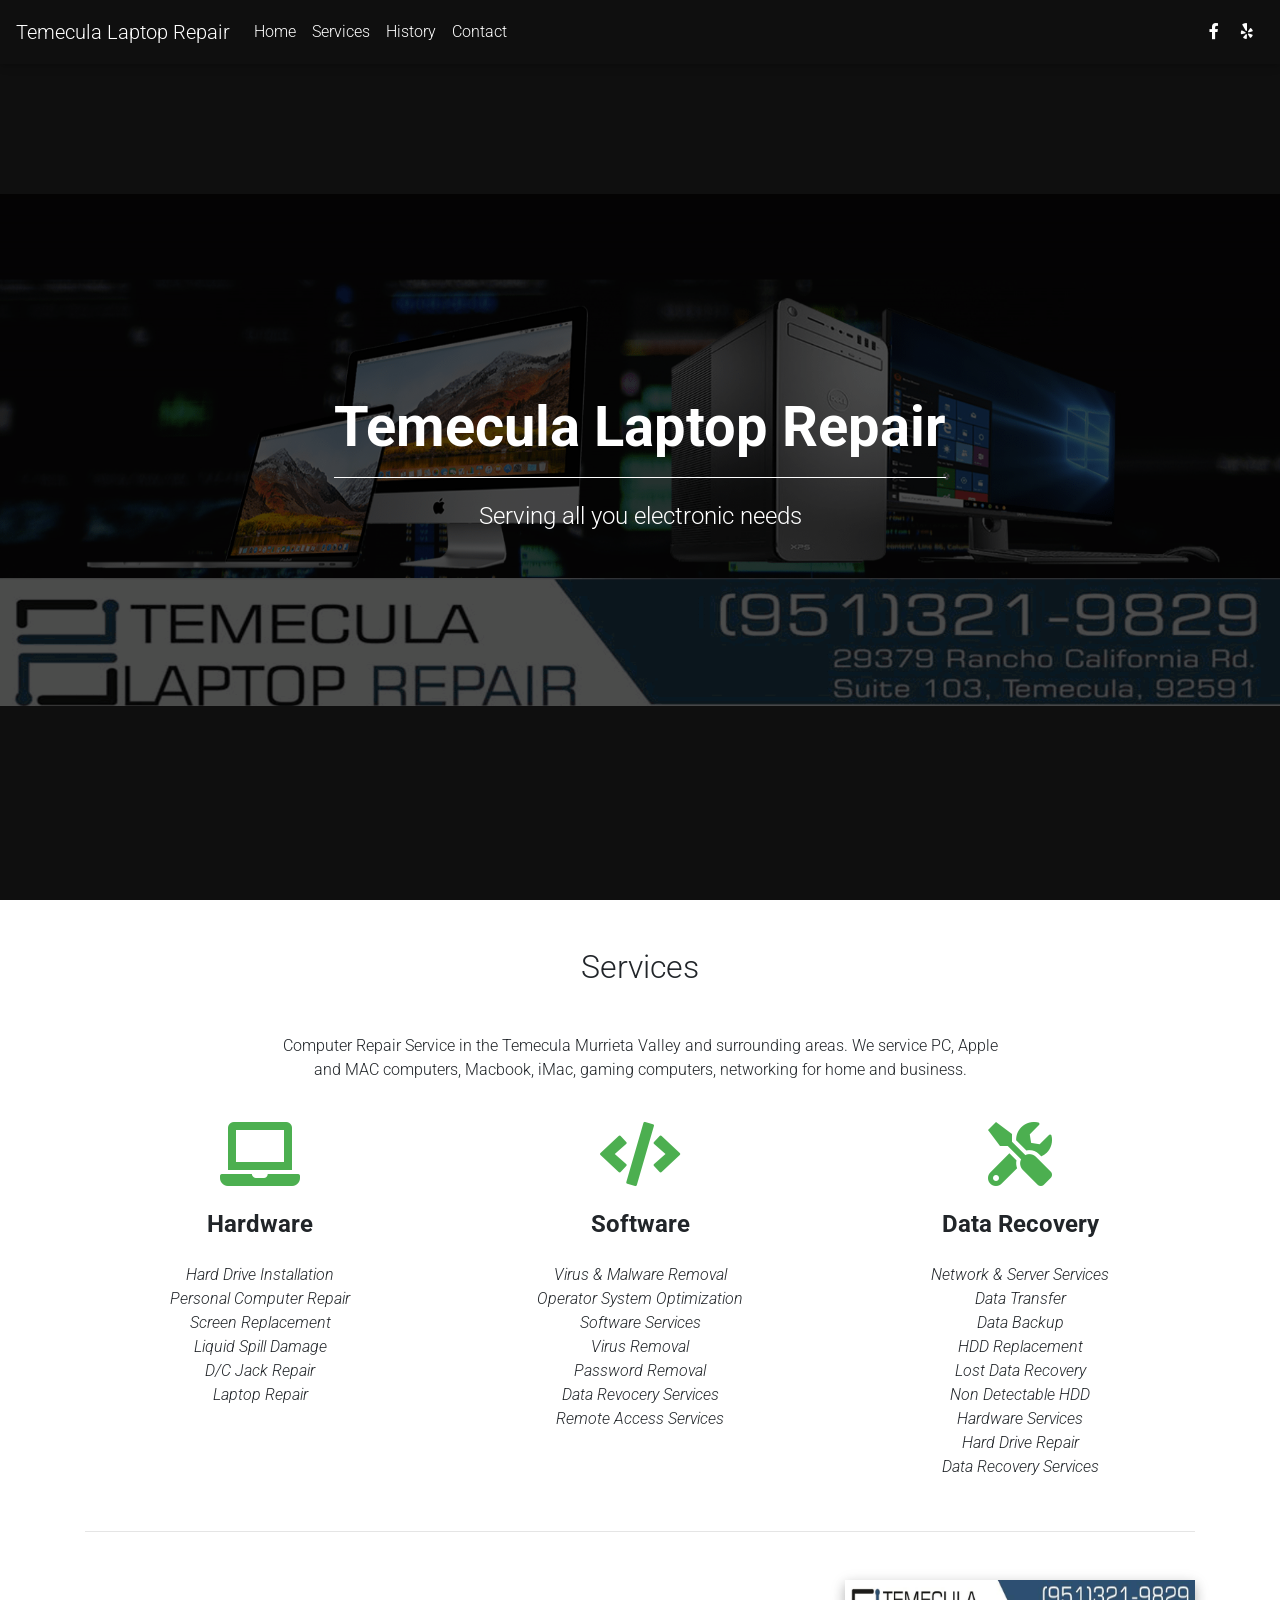
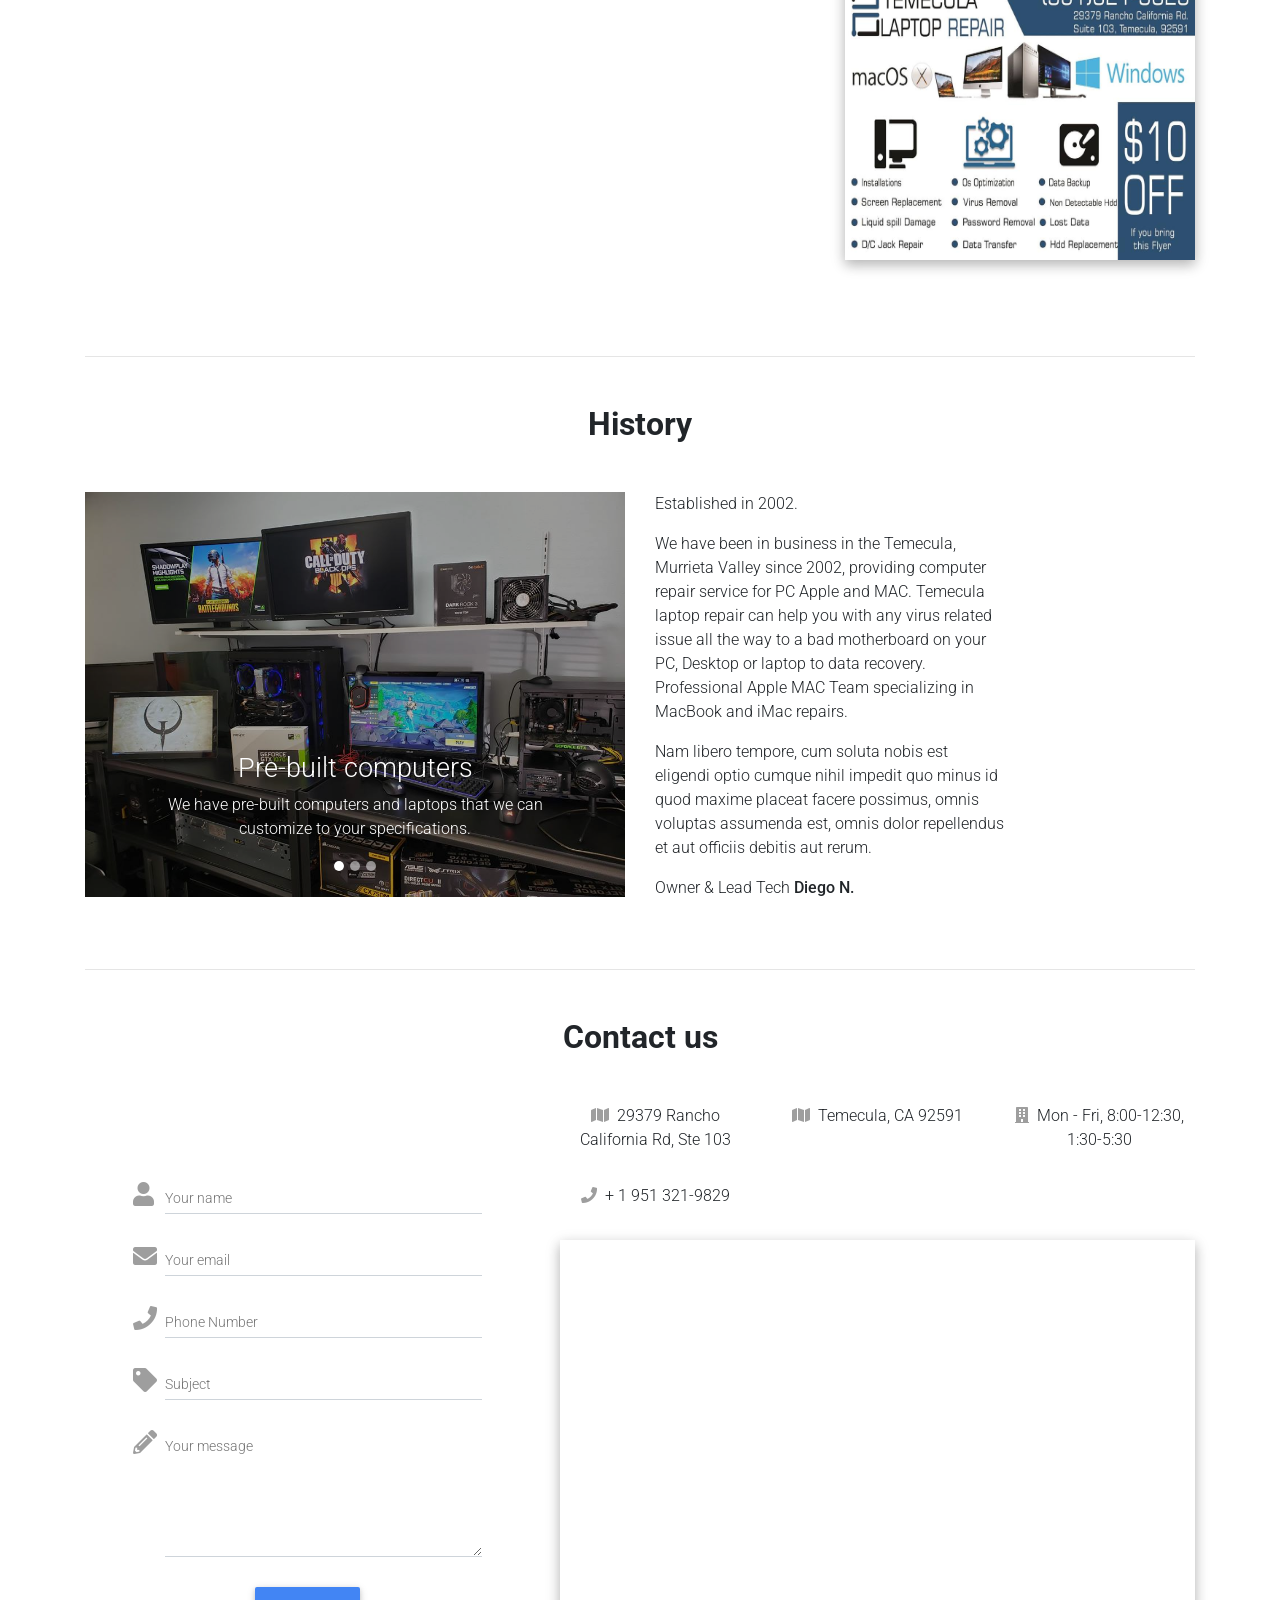
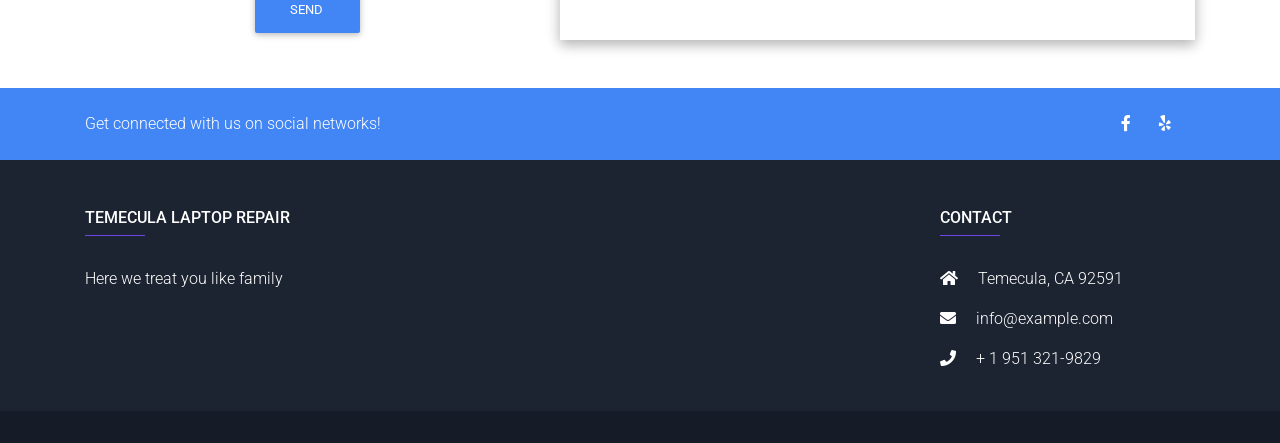
==== commit fbda8f23: "wanted to try something, and it didn't work" ====
--- a/index.html
+++ b/index.html
@@ -74,12 +74,7 @@
           <li class="nav-item">
             <a class="nav-link" href="https://www.facebook.com/TemeculaMurrietaLaptopComputerRepair/" target="_blank"><i class="fab fa-yelp"></i></a>
           </li>
-          <li class="nav-item">
-            <a class="nav-link"><i class="fas fa-phone"> 951 321-9829</i></a>
-          </li>
             
-
-          
           <!-- <li class="nav-item">
             <a class="nav-link"><i class="fab fa-twitter"></i></a>
           </li>
